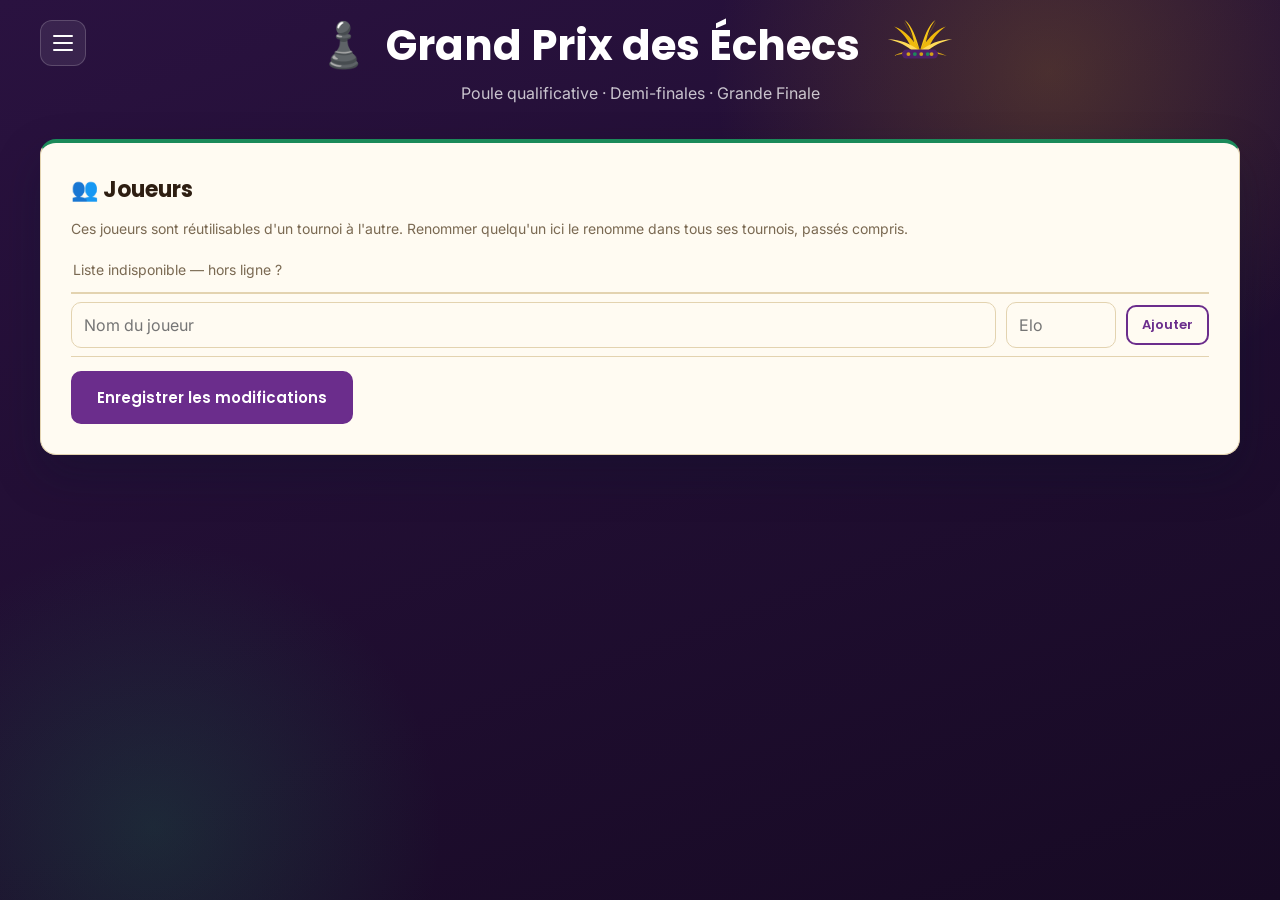
==== public/joueurs.html @ 198340ee "renomme bcp de fonctions" ====
<!DOCTYPE html>
<html lang="fr">
<head>
    <meta charset="UTF-8">
    <meta name="viewport" content="width=device-width, initial-scale=1.0">
    <title>Joueurs — Grand Prix des Échecs</title>
    <link rel="preconnect" href="https://fonts.googleapis.com">
    <link rel="preconnect" href="https://fonts.gstatic.com" crossorigin>
    <link href="https://fonts.googleapis.com/css2?family=Poppins:wght@500;600;700;800&family=Inter:wght@400;500;600;700&display=swap" rel="stylesheet">
    <link rel="stylesheet" href="styles.css">
</head>
<body>
    <div class="container">
        <header>
            <h1>
                <span class="chess-icon">♟️</span> Grand Prix des Échecs
                <svg class="chief-icon" viewBox="0 0 140 80" xmlns="http://www.w3.org/2000/svg" aria-label="Coiffe de plumes façon Mardi Gras Indian">
                    <!-- Grandes plumes dorées en éventail -->
                    <path d="M70 44 C64 24 58 4 46 -4 C56 8 60 22 62 40 Z" fill="#F5C518" transform="translate(0,4)"/>
                    <path d="M70 44 C60 28 48 12 30 6 C44 16 52 28 58 42 Z" fill="#EFB90C" transform="translate(0,4)"/>
                    <path d="M70 44 C56 34 40 26 20 26 C38 30 50 36 60 46 Z" fill="#FFDB58" transform="translate(0,4)"/>
                    <path d="M70 44 C58 42 44 44 28 52 C42 48 54 48 62 50 Z" fill="#D4A017" transform="translate(0,4)"/>
                    <path d="M70 44 C64 24 58 4 46 -4 C56 8 60 22 62 40 Z" fill="#F5C518" transform="translate(0,4) scale(-1,1) translate(-140,0)"/>
                    <path d="M70 44 C60 28 48 12 30 6 C44 16 52 28 58 42 Z" fill="#EFB90C" transform="translate(0,4) scale(-1,1) translate(-140,0)"/>
                    <path d="M70 44 C56 34 40 26 20 26 C38 30 50 36 60 46 Z" fill="#FFDB58" transform="translate(0,4) scale(-1,1) translate(-140,0)"/>
                    <path d="M70 44 C58 42 44 44 28 52 C42 48 54 48 62 50 Z" fill="#D4A017" transform="translate(0,4) scale(-1,1) translate(-140,0)"/>
                    <!-- Nervures des plumes -->
                    <path d="M70 48 L46 4" stroke="#B8860B" stroke-width="1" opacity="0.5" fill="none"/>
                    <path d="M70 48 L94 4" stroke="#B8860B" stroke-width="1" opacity="0.5" fill="none"/>
                    <!-- Bandeau perlé -->
                    <rect x="42" y="46" width="56" height="14" rx="7" fill="#4E2067"/>
                    <circle cx="52" cy="53" r="3" fill="#D4A017"/>
                    <circle cx="62" cy="53" r="3" fill="#1B8A5A"/>
                    <circle cx="72" cy="53" r="3" fill="#D4A017"/>
                    <circle cx="82" cy="53" r="3" fill="#1B8A5A"/>
                    <circle cx="88" cy="53" r="3" fill="#D4A017"/>
                </svg>
            </h1>
            <p>Poule qualificative · Demi-finales · Grande Finale</p>
            <button id="btn-menu" class="menu-toggle" type="button" aria-label="Ouvrir le menu"
                    aria-expanded="false" aria-controls="main-menu" onclick="toggleMenu()">
                <span></span><span></span><span></span>
            </button>
            <nav id="main-menu" class="main-menu" aria-labelledby="btn-menu" hidden>
                <a class="menu-item" href="./">♟️ Accueil</a>
                <a class="menu-item" href="./tournois">📋 Tournois</a>
                <a class="menu-item" href="./joueurs" aria-current="page">👥 Joueurs</a>
                <a class="menu-item" href="./sauvegarde">💾 Sauvegarde</a>
            </nav>
        </header>

        <div class="card">
            <h2 class="card-title">👥 Joueurs</h2>
            <p class="card-intro">Ces joueurs sont réutilisables d'un tournoi à l'autre.
               Renommer quelqu'un ici le renomme dans tous ses tournois, passés compris.</p>
            <div id="joueurs-editor"></div>

            <div class="joueur-row joueur-row--nouveau">
                <input type="text" id="joueur-nouveau-nom" class="joueur-nom" maxlength="64" placeholder="Nom du joueur">
                <input type="number" id="joueur-nouveau-elo" class="joueur-elo" placeholder="Elo" min="0" step="1">
                <button class="secondary" onclick="addJoueurFromForm()">Ajouter</button>
            </div>

            <div class="players-actions">
                <button onclick="saveJoueursFromForm()">Enregistrer les modifications</button>
            </div>
        </div>


    </div>

    <script src="js/core.js"></script>
    <script src="js/notice.js"></script>
    <script src="js/api.js"></script>
    <script src="js/menu.js"></script>
    <script src="js/joueurs.js"></script>
    <script src="js/page-joueurs.js"></script>
</body>
</html>
---- public/styles.css ----
* {
    margin: 0;
    padding: 0;
    box-sizing: border-box;
}

:root {
    /* Identité Nouvelle-Orléans : violet & vert Mardi Gras, or, fond chaud façon Vieux Carré */
    --primary: #6B2D8C;
    --primary-light: #F0E3F5;
    --primary-dark: #4E2067;
    --accent: #1B8A5A;
    --accent-light: #E2F1E7;
    --danger: #C1272D;
    --danger-light: #FBEAEA;
    --success: #1B8A5A;
    --warning: #B8860B;
    --gold: #D4A017;
    --gray-50: #FBF4E8;
    --gray-100: #EFE1C8;
    --gray-200: #D8C6A3;
    --gray-300: #A9926F;
    --gray-900: #2E1E12;
    --border: #E3D3B0;
    --text-primary: #2E1E12;
    --text-secondary: #7A6952;
    --bg-light: #FFFBF2;
    --bg-secondary: #F6EAD3;
    --navy: #2A1240;
    --navy-dark: #170A24;
    --font-display: 'Poppins', sans-serif;
    --font-sport: 'Poppins', sans-serif;
}

body {
    font-family: 'Inter', -apple-system, BlinkMacSystemFont, 'Segoe UI', sans-serif;
    background:
        radial-gradient(560px circle at 82% 8%, rgba(212, 160, 23, 0.22), transparent 60%),
        radial-gradient(480px circle at 12% 92%, rgba(27, 138, 90, 0.22), transparent 60%),
        linear-gradient(160deg, var(--navy) 0%, var(--navy-dark) 100%);
    min-height: 100vh;
    color: var(--text-primary);
    padding: 20px;
}

.container {
    max-width: 1200px;
    margin: 0 auto;
}

header {
    text-align: center;
    margin-bottom: 30px;
    color: white;
    position: relative;
    padding-bottom: 6px;
    /* marge à droite pour ne pas passer sous le bouton du menu */
    padding-right: 56px;
    padding-left: 56px;
}


header h1 {
    font-family: var(--font-display);
    font-weight: 700;
    font-size: 42px;
    line-height: 1.15;
    margin-bottom: 12px;
    display: flex;
    flex-wrap: wrap;
    align-items: center;
    justify-content: center;
    gap: 15px;
}

header p {
    font-family: 'Inter', sans-serif;
    font-size: 16px;
    opacity: 0.75;
}

.chess-icon {
    font-size: 44px;
}

/* Bouton de remise a zero, disponible depuis n'importe quel ecran */
.header-reset {
    margin-top: 18px;
    padding: 8px 18px;
    min-width: 0;
    font-size: 13px;
    background: rgba(255, 255, 255, 0.08);
    color: white;
    border: 1px solid rgba(255, 255, 255, 0.22);
}

.header-reset:hover {
    background: rgba(255, 255, 255, 0.18);
    box-shadow: none;
}

.header-reset[hidden] {
    display: none;
}

.tournament-name-display {
    margin-top: 10px;
    font-family: var(--font-display);
    font-weight: 600;
    font-size: 20px;
    color: var(--gold);
}

.tournament-name-display[hidden] { display: none; }

/* Etat de la sauvegarde partagee */
.sync-status {
    display: inline-block;
    margin-top: 12px;
    padding: 5px 14px;
    border-radius: 999px;
    font-size: 12px;
    font-weight: 600;
    font-family: var(--font-sport);
    border: 1px solid rgba(255, 255, 255, 0.18);
    background: rgba(255, 255, 255, 0.06);
    color: rgba(255, 255, 255, 0.72);
}

.sync-status[data-state="saved"]    { color: #8FE3B8; }
.sync-status[data-state="saving"]   { color: rgba(255, 255, 255, 0.72); }
.sync-status[data-state="offline"],
.sync-status[data-state="conflict"] {
    color: #FFD98A;
    border-color: rgba(255, 217, 138, 0.45);
    background: rgba(255, 217, 138, 0.12);
}

.tournaments-panel {
    max-width: 1200px;
    margin: 0 auto 20px;
    padding: 22px 24px;
    border-radius: 16px;
    background: var(--bg-light);
    border: 1px solid var(--border);
}

.tournaments-panel[hidden] { display: none; }

.tournaments-head {
    display: flex;
    justify-content: space-between;
    align-items: center;
    gap: 12px;
    margin-bottom: 16px;
}

.tournaments-head strong {
    font-family: var(--font-sport);
    font-size: 18px;
}

.tournaments-head button { flex: none; width: auto; min-width: 0; padding: 8px 16px; font-size: 13px; }

.tournament-row {
    display: flex;
    justify-content: space-between;
    align-items: center;
    gap: 14px;
    padding: 14px 16px;
    border-radius: 10px;
    background: var(--bg-secondary);
    margin-bottom: 10px;
    flex-wrap: wrap;
}

.tournament-row.is-current { box-shadow: inset 0 0 0 2px var(--accent); }

.tournament-row button { flex: none; width: auto; min-width: 0; padding: 9px 18px; font-size: 13px; }
.tournament-row-actions { display: flex; gap: 8px; flex-wrap: wrap; }
.tournament-row button[disabled] { opacity: 0.45; cursor: default; }

.tournament-row-name { font-weight: 600; font-family: var(--font-sport); }
.tournament-row-meta { font-size: 13px; color: var(--text-secondary); margin-top: 3px; }

.tournament-badge {
    display: inline-block;
    margin-left: 8px;
    padding: 2px 9px;
    border-radius: 999px;
    font-size: 11px;
    font-weight: 700;
    background: var(--accent-light);
    color: var(--success);
}

.tournaments-empty { color: var(--text-secondary); font-size: 14px; padding: 8px 2px; }

.card-head {
    display: flex;
    align-items: center;
    justify-content: space-between;
    gap: 14px;
    flex-wrap: wrap;
}

.card-head .card-title { margin-bottom: 20px; }

/* .result-select impose width:100% plus bas dans la feuille : on prend le dessus
   avec un sélecteur plus spécifique, sinon le menu passe à la ligne. */
.card-head .round-picker {
    width: auto;
    max-width: 100%;
    margin-bottom: 20px;
    font-size: 14px;
    padding: 9px 12px;
}

/* Journée de référence du classement, en rappel discret du titre */
.standings-round {
    font-family: 'Inter', sans-serif;
    font-weight: 500;
    font-size: 14px;
    color: var(--text-secondary);
}

/* --- Adaptation aux petits écrans --- */
/* --- Menu hamburger --- */
/* Les règles globales « button { flex: 1; min-width: 120px } » ne conviennent
   ni au bouton ni aux entrées : on les neutralise explicitement. */
.menu-toggle {
    position: absolute;
    top: 0;
    left: 0;
    width: 46px;
    height: 46px;
    flex: 0 0 auto;
    min-width: 0;
    padding: 0;
    display: flex;
    flex-direction: column;
    align-items: center;
    justify-content: center;
    gap: 5px;
    background: rgba(255, 255, 255, 0.08);
    border: 1px solid rgba(255, 255, 255, 0.18);
    border-radius: 12px;
    cursor: pointer;
}

.menu-toggle:hover {
    background: rgba(255, 255, 255, 0.16);
    transform: none;
    box-shadow: none;
}

.menu-toggle span {
    display: block;
    width: 20px;
    height: 2px;
    border-radius: 2px;
    background: white;
    transition: transform 0.2s ease, opacity 0.2s ease;
}

/* Le bouton se transforme en croix quand le menu est ouvert. */
.menu-toggle[aria-expanded="true"] span:nth-child(1) { transform: translateY(7px) rotate(45deg); }
.menu-toggle[aria-expanded="true"] span:nth-child(2) { opacity: 0; }
.menu-toggle[aria-expanded="true"] span:nth-child(3) { transform: translateY(-7px) rotate(-45deg); }

.main-menu {
    position: absolute;
    top: 54px;
    left: 0;
    z-index: 50;
    display: flex;
    flex-direction: column;
    min-width: 240px;
    max-width: calc(100vw - 32px);
    padding: 8px;
    text-align: left;
    background: var(--bg-light);
    border: 1px solid var(--border);
    border-radius: 14px;
    box-shadow: 0 18px 40px rgba(7, 18, 41, 0.35);
}

.main-menu[hidden] { display: none; }

.main-menu .menu-item {
    flex: 0 0 auto;
    width: 100%;
    min-width: 0;
    padding: 11px 14px;
    text-align: left;
    font-size: 14px;
    font-weight: 600;
    color: var(--text-primary);
    background: transparent;
    border: none;
    border-radius: 9px;
    white-space: nowrap;
}

.main-menu .menu-item:hover {
    background: var(--bg-secondary);
    transform: none;
    box-shadow: none;
}

.main-menu .menu-item[hidden] { display: none; }

@media (max-width: 700px) {
    body { padding: 12px; }

    header h1 { font-size: 30px; gap: 10px; }
    .chess-icon { font-size: 32px; }
    .chief-icon { width: 64px; }
    header p { font-size: 14px; }

    .card { padding: 18px 14px; border-radius: 14px; }
    .card-title { font-size: 19px; }

    .menu-toggle { width: 42px; height: 42px; }
    .main-menu { top: 50px; }

    .standings-table th,
    .standings-table td { padding: 10px 8px; font-size: 14px; }

    .tournaments-panel { padding: 16px 14px; }

    .players-actions button { width: 100%; min-width: 0; }
    .rename-input { min-width: 0; max-width: none; width: 100%; }

    .button-group { flex-direction: column; }
    .button-group button { width: 100%; }
}

/* Sur téléphone, « Manches » (le nombre de rencontres jouées) est la colonne
   la moins utile : on la masque plutôt que d'imposer un défilement latéral.
   Elle réapparaît dès qu'il y a la place. */
@media (max-width: 480px) {
    .standings-table th:nth-child(4),
    .standings-table td:nth-child(4) { display: none; }

    .standings-table th,
    .standings-table td { padding: 9px 6px; font-size: 13px; }

    /* Les mentions Favori/Outsider passent sous le nom au lieu de l'élargir. */
    .standings-table .tag-favori,
    .standings-table .tag-outsider {
        display: inline-block;
        margin-left: 0;
        margin-top: 3px;
        font-size: 10px;
        padding: 1px 6px;
    }
}

@media (max-width: 420px) {
    header h1 { font-size: 25px; }
    .medal { margin-right: 6px; }
}

.venue {
    display: block;
    margin-top: 5px;
    /* exactement la moitié du nom, quelle que soit la taille de celui-ci */
    font-size: 0.5em;
    font-weight: 700;
    font-family: var(--font-sport);
    letter-spacing: 0.02em;
}

.venue-home    { color: var(--success); }
.venue-away    { color: var(--text-secondary); }
.venue-neutral { color: var(--warning); }

.rename-input {
    flex: 1;
    min-width: 200px;
    max-width: 420px;
    padding: 9px 12px;
    font-size: 15px;
}

.players-actions { margin-top: 14px; }
.players-actions button { width: auto; min-width: 220px; flex: none; }

.sync-conflict {
    max-width: 1200px;
    margin: 0 auto 20px;
    padding: 18px 20px;
    border-radius: 12px;
    background: #FBF1DA;
    border: 1px solid var(--warning);
    color: var(--text-primary);
}

.sync-conflict[hidden] { display: none; }

.sync-conflict-actions {
    display: flex;
    gap: 12px;
    margin-top: 14px;
    flex-wrap: wrap;
}

.sync-conflict-actions button {
    flex: 1;
    min-width: 200px;
    font-size: 14px;
    padding: 10px 16px;
}

.chief-icon {
    width: 90px;
    height: auto;
}

.screen {
    display: none;
}

.screen.active {
    display: block;
}

.card {
    background: var(--bg-light);
    border-radius: 16px;
    padding: 30px;
    border: 1px solid var(--border);
    border-top: 4px solid var(--accent);
    box-shadow: 0 20px 45px rgba(7, 18, 41, 0.25);
    margin-bottom: 20px;
}

.card-title {
    font-family: var(--font-sport);
    font-size: 22px;
    font-weight: 700;
    margin-bottom: 20px;
    color: var(--text-primary);
}

.form-group {
    margin-bottom: 20px;
}

label {
    display: block;
    margin-bottom: 8px;
    font-weight: 500;
    color: var(--text-primary);
}

input[type="number"],
input[type="text"],
select {
    width: 100%;
    padding: 12px;
    border: 1px solid var(--border);
    border-radius: 10px;
    font-size: 16px;
    font-family: inherit;
    background: var(--bg-light);
    color: var(--text-primary);
}

input[type="number"]:focus,
input[type="text"]:focus,
select:focus {
    outline: none;
    border-color: var(--primary);
    box-shadow: 0 0 0 3px var(--primary-light);
}

.button-group {
    display: flex;
    gap: 12px;
    margin-top: 30px;
    flex-wrap: wrap;
}

button {
    padding: 13px 24px;
    border: 2px solid var(--primary);
    border-radius: 10px;
    font-family: var(--font-sport);
    font-size: 15px;
    font-weight: 600;
    cursor: pointer;
    transition: all 0.2s ease;
    background: var(--primary);
    color: white;
    flex: 1;
    min-width: 120px;
}

button:hover {
    transform: translateY(-2px);
    box-shadow: 0 8px 24px rgba(107, 45, 140, 0.3);
}

button:active {
    transform: translateY(0);
}

button.secondary {
    background: transparent;
    color: var(--primary);
    border-color: var(--primary);
}

button.secondary:hover {
    background: var(--primary-light);
}

button.danger {
    background: var(--danger);
    border-color: var(--danger);
}

button.danger:hover {
    box-shadow: 0 8px 24px rgba(229, 72, 77, 0.3);
}

button.success {
    background: var(--success);
    border-color: var(--success);
}

button.success:hover {
    box-shadow: 0 8px 24px rgba(0, 181, 136, 0.3);
}

.player-input-group {
    display: grid;
    grid-template-columns: 1fr 1fr;
    gap: 15px;
    margin-bottom: 15px;
    padding: 15px;
    background: var(--bg-secondary);
    border-radius: 10px;
}

@media (max-width: 600px) {
    .player-input-group {
        grid-template-columns: 1fr;
    }
}

.standings-table {
    width: 100%;
    border-collapse: collapse;
    margin-top: 20px;
}

/* Un tableau plus large que l'écran défile dans son propre cadre,
   au lieu de faire déborder toute la page. */
.table-scroll {
    overflow-x: auto;
    -webkit-overflow-scrolling: touch;
    /* le classement est désormais en tête de carte : on dégage ce qui suit */
    margin-bottom: 26px;
}

/* Pas de largeur plancher : le tableau se comprime d'abord, et ne défile
   que si son contenu l'exige vraiment. */

.standings-table thead {
    background: var(--primary-light);
}

.standings-table th {
    padding: 15px;
    text-align: left;
    font-weight: 600;
    color: var(--primary);
    border: 1px solid var(--border);
}

.standings-table td {
    padding: 15px;
    border: 1px solid var(--border);
    color: var(--text-primary);
}

.standings-table tbody tr:nth-child(even) {
    background: var(--bg-secondary);
}

.standings-table tbody tr:hover {
    background: var(--primary-light);
}

.medal {
    display: inline-block;
    width: 30px;
    height: 30px;
    border-radius: 50%;
    display: flex;
    align-items: center;
    justify-content: center;
    color: white;
    font-weight: 600;
    margin-right: 10px;
}

.medal-gold { background: #FFD700; color: #000; box-shadow: 0 0 0 4px rgba(255,215,0,0.25); }
.medal-silver { background: #C0C0C0; color: #000; box-shadow: 0 0 0 4px rgba(192,192,192,0.25); }
.medal-bronze { background: #CD7F32; box-shadow: 0 0 0 4px rgba(205,127,50,0.25); }

@keyframes podium-pop {
    0% { transform: scale(0.4); opacity: 0; }
    70% { transform: scale(1.08); opacity: 1; }
    100% { transform: scale(1); }
}

.match-card {
    background: var(--bg-secondary);
    border: 1px solid var(--border);
    border-radius: 12px;
    padding: 20px;
    margin-bottom: 15px;
    display: grid;
    grid-template-columns: 1fr 100px 1fr;
    gap: 15px;
    align-items: center;
}

.match-card--compact {
    grid-template-columns: 1fr 50px 1fr;
    gap: 8px;
    padding: 10px;
}

/* En dessous de 700px les deux adversaires s'empilent : en 3 colonnes
   les noms se coupent en morceaux illisibles. */
@media (max-width: 700px) {
    .match-card,
    .match-card--compact {
        grid-template-columns: 1fr;
        gap: 10px;
    }

    .vs-indicator {
        justify-self: center;
        width: auto;
        padding: 4px 18px;
    }
}

.player-result {
    padding: 12px;
    background: var(--bg-light);
    border-radius: 8px;
    border: 1px solid var(--border);
    text-align: center;
    /* le nom du partant est l'information principale de la carte */
    font-size: 22px;
    font-weight: 600;
    line-height: 1.25;
}

/* Les demi-finales tiennent dans un tableau à trois colonnes : un cran en dessous. */
.match-card--compact .player-result {
    padding: 8px;
    font-size: 17px;
}

.player-result.winner {
    background: var(--accent-light);
    border-color: var(--accent);
    font-weight: 600;
}

.player-result.loser {
    background: var(--danger-light);
    border-color: #E39B9B;
    color: var(--text-secondary);
}

.player-result.draw {
    background: #FBF1DA;
    border-color: var(--gold);
    font-weight: 600;
}

.result-icon {
    margin-right: 4px;
}

.vs-indicator {
    text-align: center;
    font-size: 11px;
    color: white;
    font-family: var(--font-sport);
    font-weight: 700;
    background: var(--navy);
    border-radius: 999px;
    padding: 6px 4px;
}

.match-controls {
    display: flex;
    gap: 8px;
    margin-top: 10px;
}

.match-controls button {
    flex: 1;
    padding: 8px 12px;
    font-size: 13px;
    min-width: 60px;
}

.score-input {
    display: flex;
    gap: 8px;
    align-items: center;
}

.score-input input {
    width: 60px;
    padding: 8px;
    text-align: center;
    font-size: 18px;
    font-weight: 600;
}

.badge {
    display: inline-block;
    padding: 6px 12px;
    border-radius: 20px;
    font-size: 12px;
    font-weight: 600;
}

.badge-primary {
    background: var(--primary-light);
    color: var(--primary);
}

.badge-success {
    background: var(--accent-light);
    color: var(--success);
}

.badge-warning {
    background: #FAEEDA;
    color: var(--warning);
}

.badge-danger {
    background: #FCEBEB;
    color: var(--danger);
}

.progress-bar {
    width: 100%;
    height: 14px;
    background: var(--gray-100);
    border-radius: 999px;
    overflow: hidden;
    margin-bottom: 8px;
    position: relative;
    border: 1px solid var(--border);
}

.progress-fill {
    height: 100%;
    background: repeating-linear-gradient(45deg, var(--primary), var(--primary) 10px, var(--primary-dark) 10px, var(--primary-dark) 20px);
    transition: width 0.3s ease;
}

.progress-labels {
    display: flex;
    justify-content: space-between;
    font-family: var(--font-sport);
    font-size: 12px;
    font-weight: 600;
    color: var(--text-secondary);
    margin-bottom: 20px;
}

.silk-dot {
    display: inline-block;
    width: 12px;
    height: 12px;
    border-radius: 50%;
    margin-right: 8px;
    border: 1px solid rgba(0,0,0,0.2);
    vertical-align: middle;
}

.result-select {
    width: 100%;
    padding: 10px 12px;
    border: 2px solid var(--border);
    border-radius: 8px;
    font-size: 14px;
    font-weight: 600;
    font-family: 'Inter', sans-serif;
    background: var(--bg-light);
    color: var(--text-primary);
    cursor: pointer;
}

.result-select:focus {
    outline: none;
    border-color: var(--primary);
    box-shadow: 0 0 0 3px var(--primary-light);
}

.result-hint {
    margin-top: 8px;
    font-size: 12px;
    color: var(--text-secondary);
    display: flex;
    align-items: center;
    gap: 6px;
}

.tag-favori {
    background: var(--gold);
    color: #3A2A00;
    font-family: var(--font-sport);
    font-size: 10px;
    font-weight: 700;
    padding: 2px 8px;
    border-radius: 4px;
    margin-left: 8px;
}

.tag-outsider {
    background: var(--gray-100);
    color: var(--text-secondary);
    font-family: var(--font-sport);
    font-size: 10px;
    font-weight: 700;
    padding: 2px 8px;
    border-radius: 4px;
    margin-left: 8px;
}

.summary-grid {
    display: grid;
    grid-template-columns: repeat(auto-fit, minmax(180px, 1fr));
    gap: 15px;
    margin-bottom: 30px;
}

.summary-card {
    background: var(--bg-secondary);
    border: 1px solid var(--border);
    border-radius: 12px;
    padding: 20px;
    text-align: center;
}

.summary-card-value {
    font-size: 32px;
    font-weight: 700;
    color: var(--primary);
    margin-bottom: 8px;
}

.summary-card-label {
    font-size: 13px;
    color: var(--text-secondary);
    font-weight: 600;
}

.finals-bracket {
    display: grid;
    grid-template-columns: 1fr 1fr 1fr;
    gap: 30px;
    margin-top: 40px;
    align-items: start;
}

@media (max-width: 900px) {
    .finals-bracket {
        grid-template-columns: 1fr;
    }
}

.bracket-round {
    display: flex;
    flex-direction: column;
    gap: 40px;
}

.bracket-title {
    font-size: 14px;
    font-weight: 700;
    color: var(--text-secondary);
    text-align: center;
    margin-bottom: 20px;
}

.bracket-match {
    background: var(--bg-light);
    border: 2px solid var(--primary);
    border-radius: 12px;
    padding: 15px;
}

.bracket-player {
    padding: 10px;
    background: var(--bg-secondary);
    border-radius: 6px;
    margin-bottom: 8px;
    display: flex;
    justify-content: space-between;
    align-items: center;
}

.bracket-player.winner {
    background: var(--accent-light);
    border-left: 4px solid var(--success);
    padding-left: 12px;
}

.winner-circle {
    width: 60px;
    height: 60px;
    border-radius: 50%;
    background: linear-gradient(135deg, var(--primary), var(--accent));
    display: flex;
    align-items: center;
    justify-content: center;
    color: white;
    font-size: 28px;
    margin: 20px auto;
}

.controls-row {
    display: flex;
    gap: 12px;
    margin-top: 15px;
    flex-wrap: wrap;
}

.info-banner {
    background: var(--accent-light);
    border: 1px solid var(--accent);
    border-left: 5px solid var(--accent);
    border-radius: 8px;
    padding: 15px;
    margin-bottom: 20px;
    color: var(--success);
    font-size: 14px;
}

.info-banner strong {
    display: block;
    margin-bottom: 5px;
    font-family: var(--font-sport);
}

/* Liste des joueurs réutilisables */
.joueur-row {
    display: flex;
    gap: 10px;
    align-items: center;
    padding: 8px 0;
    border-bottom: 1px solid var(--border);
}
.joueur-row:last-of-type { border-bottom: none; }
.joueur-row--nouveau { border-top: 2px solid var(--border); margin-top: 6px; }
.joueur-row .joueur-nom { flex: 1 1 auto; min-width: 0; }
.joueur-row .joueur-elo { flex: 0 0 110px; }
.joueur-row button { flex: none; width: auto; min-width: 0; padding: 8px 14px; font-size: 13px; }

@media (max-width: 600px) {
    .joueur-row { flex-wrap: wrap; }
    .joueur-row .joueur-nom { flex: 1 1 100%; }
    .joueur-row .joueur-elo { flex: 1 1 auto; }
}


/* Séparateur entre la navigation et les actions, dans le menu */
.menu-separateur {
    height: 1px;
    margin: 6px 0;
    background: var(--border);
}
.main-menu .menu-item[aria-current="page"] {
    font-weight: 700;
    color: var(--accent);
}
a.menu-item { display: block; text-decoration: none; }

.card-intro {
    margin: -6px 0 16px;
    color: var(--text-secondary);
    font-size: 14px;
}

/* Une ligne de la page Tournois : nom éditable + informations */
.tournoi-edition { flex: 1 1 auto; min-width: 0; }
.tournoi-edition .tournoi-nom {
    width: 100%;
    margin-bottom: 4px;
    font-weight: 600;
}

/* Page Sauvegarde : la zone de suppression se distingue */
.zone-danger { border: 1px solid var(--danger, #C1272D); }
.zone-danger .card-title { color: var(--danger, #C1272D); }

/* Panneau de restauration : cases à cocher */
.restaure-section {
    margin: 14px 0 6px;
    font-weight: 700;
    font-size: 13px;
    text-transform: uppercase;
    letter-spacing: 0.04em;
    color: var(--text-secondary);
}
.restaure-ligne { cursor: pointer; align-items: center; gap: 12px; justify-content: flex-start; }
.restaure-ligne > span { flex: 1 1 auto; min-width: 0; }
.restaure-ligne input[type="checkbox"] { flex: none; width: 18px; height: 18px; accent-color: var(--accent); }
.restaure-ligne input[type="checkbox"]:disabled { cursor: not-allowed; opacity: 0.6; }
.restaure-ligne .tournament-row-name,
.restaure-ligne .tournament-row-meta { display: block; }
.restaure-requis:empty { display: none; }

/* Messages de la page (à la place des alert du navigateur) */
.notices {
    position: fixed;
    top: 16px;
    right: 16px;
    z-index: 100;
    display: flex;
    flex-direction: column;
    gap: 10px;
    max-width: min(420px, calc(100vw - 32px));
}
.notice {
    display: flex;
    align-items: flex-start;
    gap: 10px;
    padding: 12px 14px;
    border-radius: 10px;
    background: var(--bg-primary, #FFFDF7);
    border: 1px solid var(--border);
    border-left: 4px solid var(--accent);
    box-shadow: 0 8px 24px rgba(0, 0, 0, 0.25);
    font-size: 14px;
    line-height: 1.45;
}
.notice--succes { border-left-color: var(--success, #1B8A5A); }
.notice--erreur { border-left-color: var(--danger, #C1272D); }
.notice-texte { flex: 1 1 auto; white-space: pre-line; word-break: break-word; }
.notice-fermer {
    flex: none;
    width: auto;
    min-width: 0;
    padding: 0 4px;
    background: none;
    border: none;
    color: var(--text-secondary);
    font-size: 20px;
    line-height: 1;
    cursor: pointer;
}
.notice-fermer:hover { color: var(--text-primary); }

@media (max-width: 600px) {
    .notices { top: 8px; right: 8px; left: 8px; max-width: none; }
}

/* Réglages d'une partie : cadence et variante */
.partie-reglages {
    display: flex;
    gap: 10px;
    margin-bottom: 10px;
}
.partie-reglage {
    flex: 1 1 0;
    min-width: 0;
    display: flex;
    flex-direction: column;
    gap: 4px;
}
.partie-reglage-titre {
    font-size: 11px;
    text-transform: uppercase;
    letter-spacing: 0.04em;
    color: var(--text-secondary);
    font-weight: 700;
}
.partie-reglage select {
    width: 100%;
    padding: 8px 10px;
    font-size: 13px;
}

/* Partant dont la fiche de joueur a été supprimée */
.tag-absent {
    display: inline-block;
    margin-left: 8px;
    padding: 2px 8px;
    border-radius: 999px;
    font-size: 11px;
    font-weight: 700;
    color: var(--text-secondary);
    background: var(--bg-secondary);
    border: 1px dashed var(--border);
    cursor: help;
}
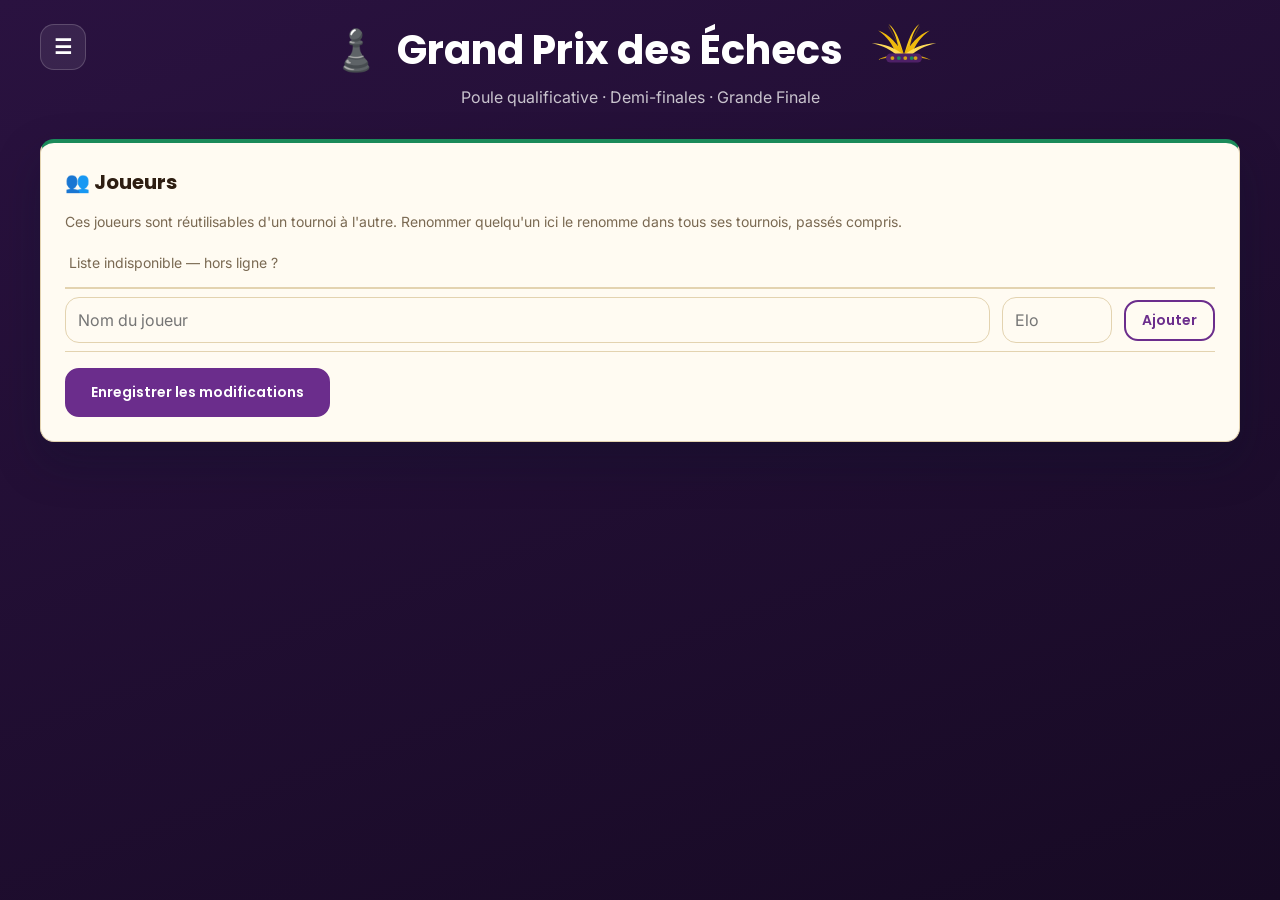
==== commit a3b71540: "simplifie la css (en tout cas c'est la promesse) #2" ====
--- a/public/joueurs.html
+++ b/public/joueurs.html
@@ -38,13 +38,12 @@
             </h1>
             <p>Poule qualificative · Demi-finales · Grande Finale</p>
             <button id="btn-menu" class="menu-toggle" type="button" aria-label="Ouvrir le menu"
-                    aria-expanded="false" aria-controls="main-menu" onclick="toggleMenu()">
-                <span></span><span></span><span></span>
-            </button>
+                    aria-expanded="false" aria-controls="main-menu" onclick="toggleMenu()"></button>
             <nav id="main-menu" class="main-menu" aria-labelledby="btn-menu" hidden>
                 <a class="menu-item" href="./">♟️ Accueil</a>
                 <a class="menu-item" href="./tournois">📋 Tournois</a>
                 <a class="menu-item" href="./joueurs" aria-current="page">👥 Joueurs</a>
+                <a class="menu-item" href="./stats">📊 Stats</a>
                 <a class="menu-item" href="./sauvegarde">💾 Sauvegarde</a>
             </nav>
         </header>
@@ -71,6 +70,7 @@
 
     <script src="js/core.js"></script>
     <script src="js/notice.js"></script>
+    <script src="js/dialogue.js"></script>
     <script src="js/api.js"></script>
     <script src="js/menu.js"></script>
     <script src="js/joueurs.js"></script>
--- a/public/styles.css
+++ b/public/styles.css
@@ -1,8 +1,36 @@
-* {
-    margin: 0;
-    padding: 0;
-    box-sizing: border-box;
-}
+/* ═══════════════════════════════════════════════════════════════════════════
+   Grand Prix des Échecs — feuille de style
+   ═══════════════════════════════════════════════════════════════════════════
+
+   Un seul fichier, rangé du plus général au plus précis : c'est le sens de la
+   cascade. Une règle écrite plus bas l'emporte sur une règle de même force
+   écrite plus haut — donc on ne déplace pas un bloc sans raison.
+
+   SOMMAIRE
+    1. Réglages
+    2. Fondations
+    3. Champs et boutons
+    4. En-tête et menu
+    5. Briques communes
+    6. Accueil — la poule
+    7. Accueil — les finales
+    8. Page Tournois
+    9. Page Joueurs
+   10. Page Stats
+   11. Page Sauvegarde
+   12. Synchronisation
+   13. Petits écrans
+
+   Les adaptations aux petits écrans sont écrites sous le composant qu'elles
+   concernent, pas regroupées ailleurs. Seules les deux qui touchent à
+   plusieurs sujets à la fois sont rassemblées en fin de fichier.
+   ═══════════════════════════════════════════════════════════════════════════ */
+
+/* ══════════════════════════════════════════════════════════════════════════════
+   1. RÉGLAGES
+   Couleurs, polices, remise à zéro. Tout part d'ici.
+   ══════════════════════════════════════════════════════════════════════════════ */
+* { margin: 0; padding: 0; box-sizing: border-box; }
 
 :root {
     /* Identité Nouvelle-Orléans : violet & vert Mardi Gras, or, fond chaud façon Vieux Carré */
@@ -16,11 +44,7 @@
     --success: #1B8A5A;
     --warning: #B8860B;
     --gold: #D4A017;
-    --gray-50: #FBF4E8;
     --gray-100: #EFE1C8;
-    --gray-200: #D8C6A3;
-    --gray-300: #A9926F;
-    --gray-900: #2E1E12;
     --border: #E3D3B0;
     --text-primary: #2E1E12;
     --text-secondary: #7A6952;
@@ -28,98 +52,223 @@
     --bg-secondary: #F6EAD3;
     --navy: #2A1240;
     --navy-dark: #170A24;
+    /* ÉCHELLE — toute valeur d'écart, de texte ou de rayon sort d'ici.
+       Une valeur qui n'y figure pas est une valeur de trop.
+
+       Écarts (marges, retraits, gouttières)   Textes            Rayons
+       --e1  4px   collé                       --t1  12px  mention   --r1   8px  petit
+       --e2  8px   serré                       --t2  14px  courant   --r2  14px  carte
+       --e3 12px   normal                      --t3  16px  champ     --r3 999px  pilule
+       --e4 16px   aéré                        --t4  20px  titre
+       --e5 24px   séparation                  --t5  26px  page
+       --e6 40px   respiration                 --t6  40px  chiffre        */
+    --e1: 4px;
+    --e2: 8px;
+    --e3: 12px;
+    --e4: 16px;
+    --e5: 24px;
+    --e6: 40px;
+    --t1: 12px;
+    --t2: 14px;
+    --t3: 16px;
+    --t4: 20px;
+    --t5: 26px;
+    --t6: 40px;
+    --r1: 8px;
+    --r2: 14px;
+    --r3: 999px;
     --font-display: 'Poppins', sans-serif;
     --font-sport: 'Poppins', sans-serif;
 }
+
+/* ══════════════════════════════════════════════════════════════════════════════
+   2. FONDATIONS
+   Le fond de page, le conteneur, la carte, l'écran actif.
+   ══════════════════════════════════════════════════════════════════════════════ */
 
 body {
     font-family: 'Inter', -apple-system, BlinkMacSystemFont, 'Segoe UI', sans-serif;
     background:
-        radial-gradient(560px circle at 82% 8%, rgba(212, 160, 23, 0.22), transparent 60%),
-        radial-gradient(480px circle at 12% 92%, rgba(27, 138, 90, 0.22), transparent 60%),
         linear-gradient(160deg, var(--navy) 0%, var(--navy-dark) 100%);
     min-height: 100vh;
     color: var(--text-primary);
-    padding: 20px;
-}
-
-.container {
-    max-width: 1200px;
-    margin: 0 auto;
-}
+    padding: var(--e5);
+}
+
+.container { max-width: 1200px; margin: 0 auto; }
+.screen { display: none; }
+.screen.active { display: block; }
+
+.card {
+    background: var(--bg-light);
+    border-radius: var(--r2);
+    padding: var(--e5);
+    border: 1px solid var(--border);
+    border-top: 4px solid var(--accent);
+    box-shadow: 0 20px 45px rgba(7, 18, 41, 0.25);
+    margin-bottom: var(--e5);
+}
+
+.card-title {
+    font-family: var(--font-sport);
+    font-size: var(--t4);
+    font-weight: 700;
+    margin-bottom: var(--e5);
+    color: var(--text-primary);
+}
+
+/* Un tableau plus large que l'écran défile dans son propre cadre,
+   au lieu de faire déborder toute la page. */
+
+.table-scroll {
+    overflow-x: auto;
+    -webkit-overflow-scrolling: touch;
+    /* le classement est désormais en tête de carte : on dégage ce qui suit */
+    margin-bottom: var(--e5);
+}
+
+.card-intro { margin: calc(-1 * var(--e2)) 0 var(--e4); color: var(--text-secondary); font-size: var(--t2); }
+.card > .titre-section:first-child { margin-top: var(--e3); }
+
+/* ══════════════════════════════════════════════════════════════════════════════
+   3. CHAMPS ET BOUTONS
+   Ce sur quoi on tape et ce qu'on clique, partout dans l'application.
+   ══════════════════════════════════════════════════════════════════════════════ */
+
+/* Bouton sans texte : une cible carrée d'au moins 40 px, taille au-dessous de
+   laquelle un doigt ne vise plus. Le picto occupe la moitié, le reste est la
+   marge de frappe. */
+
+button.bouton-picto {
+    width: 40px;
+    height: 40px;
+    padding: 0;
+    display: inline-flex;
+    align-items: center;
+    justify-content: center;
+}
+
+button.bouton-picto svg { width: 20px; height: 20px; }
+.form-group { margin-bottom: var(--e5); }
+label { display: block; margin-bottom: var(--e2); font-weight: 500; color: var(--text-primary); }
+
+input[type="number"], input[type="text"], select {
+    width: 100%;
+    padding: var(--e3);
+    border: 1px solid var(--border);
+    border-radius: var(--r2);
+    font-size: var(--t3);
+    font-family: inherit;
+    background: var(--bg-light);
+    color: var(--text-primary);
+}
+
+input[type="number"]:focus, input[type="text"]:focus, select:focus {
+    outline: none;
+    border-color: var(--primary);
+    box-shadow: 0 0 0 3px var(--primary-light);
+}
+
+/* Les boutons d'un groupe d'action se partagent la largeur ; partout ailleurs un
+   bouton fait la taille de son texte. */
+.button-group button { flex: 1; min-width: 120px; }
+.button-group { display: flex; gap: var(--e3); margin-top: var(--e5); flex-wrap: wrap; }
+
+button {
+    padding: var(--e3) var(--e5);
+    border: 2px solid var(--primary);
+    border-radius: var(--r2);
+    font-family: var(--font-sport);
+    font-size: var(--t2);
+    font-weight: 600;
+    cursor: pointer;
+    background: var(--primary);
+    color: white;
+}
+
+button:hover { opacity: 0.88; }
+button.secondary { background: transparent; color: var(--primary); border-color: var(--primary); }
+button.secondary:hover { background: var(--primary-light); }
+button.danger { background: var(--danger); border-color: var(--danger); }
+button.success { background: var(--success); border-color: var(--success); }
+
+.player-input-group {
+    display: grid;
+    grid-template-columns: 1fr 1fr;
+    gap: var(--e4);
+    margin-bottom: var(--e4);
+    padding: var(--e4);
+    background: var(--bg-secondary);
+    border-radius: var(--r2);
+}
+
+@media (max-width: 600px) {
+    .player-input-group { grid-template-columns: 1fr; }
+}
+
+.result-select {
+    width: 100%;
+    padding: var(--e3) var(--e3);
+    border: 2px solid var(--border);
+    border-radius: var(--r1);
+    font-size: var(--t2);
+    font-weight: 600;
+    font-family: 'Inter', sans-serif;
+    background: var(--bg-light);
+    color: var(--text-primary);
+    cursor: pointer;
+}
+
+.result-select:focus { outline: none; border-color: var(--primary); box-shadow: 0 0 0 3px var(--primary-light); }
+
+/* Un champ qui s'appuie sur le suivant, sans écart en bas. */
+.form-group--serre { margin-bottom: 0; }
+
+/* ══════════════════════════════════════════════════════════════════════════════
+   4. EN-TÊTE ET MENU
+   Le titre de la page, le témoin d'enregistrement, le burger.
+   ══════════════════════════════════════════════════════════════════════════════ */
 
 header {
     text-align: center;
-    margin-bottom: 30px;
+    margin-bottom: var(--e5);
     color: white;
     position: relative;
-    padding-bottom: 6px;
+    padding-bottom: var(--e2);
     /* marge à droite pour ne pas passer sous le bouton du menu */
-    padding-right: 56px;
-    padding-left: 56px;
-}
-
+    padding-right: var(--e6);
+    padding-left: var(--e6);
+}
 
 header h1 {
     font-family: var(--font-display);
     font-weight: 700;
-    font-size: 42px;
+    font-size: var(--t6);
     line-height: 1.15;
-    margin-bottom: 12px;
+    margin-bottom: var(--e3);
     display: flex;
     flex-wrap: wrap;
     align-items: center;
     justify-content: center;
-    gap: 15px;
-}
-
-header p {
-    font-family: 'Inter', sans-serif;
-    font-size: 16px;
-    opacity: 0.75;
-}
-
-.chess-icon {
-    font-size: 44px;
-}
-
-/* Bouton de remise a zero, disponible depuis n'importe quel ecran */
-.header-reset {
-    margin-top: 18px;
-    padding: 8px 18px;
-    min-width: 0;
-    font-size: 13px;
-    background: rgba(255, 255, 255, 0.08);
-    color: white;
-    border: 1px solid rgba(255, 255, 255, 0.22);
-}
-
-.header-reset:hover {
-    background: rgba(255, 255, 255, 0.18);
-    box-shadow: none;
-}
-
-.header-reset[hidden] {
-    display: none;
-}
-
-.tournament-name-display {
-    margin-top: 10px;
-    font-family: var(--font-display);
-    font-weight: 600;
-    font-size: 20px;
-    color: var(--gold);
-}
-
-.tournament-name-display[hidden] { display: none; }
+    gap: var(--e4);
+}
+
+header p { font-family: 'Inter', sans-serif; font-size: var(--t3); opacity: 0.75; }
+.chess-icon { font-size: var(--t6); }
+
+/* Le nom du tournoi est le titre de la page ; le témoin d'enregistrement se
+   range sous lui, assez discret pour ne pas lui disputer la place. */
+.titre-tournoi { word-break: break-word; }
+header .sync-status { margin-top: var(--e3); }
 
 /* Etat de la sauvegarde partagee */
+
 .sync-status {
     display: inline-block;
-    margin-top: 12px;
-    padding: 5px 14px;
-    border-radius: 999px;
-    font-size: 12px;
+    margin-top: var(--e3);
+    padding: var(--e1) var(--e4);
+    border-radius: var(--r3);
+    font-size: var(--t1);
     font-weight: 600;
     font-family: var(--font-sport);
     border: 1px solid rgba(255, 255, 255, 0.18);
@@ -127,107 +276,22 @@
     color: rgba(255, 255, 255, 0.72);
 }
 
-.sync-status[data-state="saved"]    { color: #8FE3B8; }
-.sync-status[data-state="saving"]   { color: rgba(255, 255, 255, 0.72); }
-.sync-status[data-state="offline"],
-.sync-status[data-state="conflict"] {
+.sync-status[data-state="saved"] { color: #8FE3B8; }
+.sync-status[data-state="saving"] { color: rgba(255, 255, 255, 0.72); }
+
+.sync-status[data-state="offline"], .sync-status[data-state="conflict"] {
     color: #FFD98A;
     border-color: rgba(255, 217, 138, 0.45);
     background: rgba(255, 217, 138, 0.12);
 }
 
-.tournaments-panel {
-    max-width: 1200px;
-    margin: 0 auto 20px;
-    padding: 22px 24px;
-    border-radius: 16px;
-    background: var(--bg-light);
-    border: 1px solid var(--border);
-}
-
-.tournaments-panel[hidden] { display: none; }
-
-.tournaments-head {
-    display: flex;
-    justify-content: space-between;
-    align-items: center;
-    gap: 12px;
-    margin-bottom: 16px;
-}
-
-.tournaments-head strong {
-    font-family: var(--font-sport);
-    font-size: 18px;
-}
-
-.tournaments-head button { flex: none; width: auto; min-width: 0; padding: 8px 16px; font-size: 13px; }
-
-.tournament-row {
-    display: flex;
-    justify-content: space-between;
-    align-items: center;
-    gap: 14px;
-    padding: 14px 16px;
-    border-radius: 10px;
-    background: var(--bg-secondary);
-    margin-bottom: 10px;
-    flex-wrap: wrap;
-}
-
-.tournament-row.is-current { box-shadow: inset 0 0 0 2px var(--accent); }
-
-.tournament-row button { flex: none; width: auto; min-width: 0; padding: 9px 18px; font-size: 13px; }
-.tournament-row-actions { display: flex; gap: 8px; flex-wrap: wrap; }
-.tournament-row button[disabled] { opacity: 0.45; cursor: default; }
-
-.tournament-row-name { font-weight: 600; font-family: var(--font-sport); }
-.tournament-row-meta { font-size: 13px; color: var(--text-secondary); margin-top: 3px; }
-
-.tournament-badge {
-    display: inline-block;
-    margin-left: 8px;
-    padding: 2px 9px;
-    border-radius: 999px;
-    font-size: 11px;
-    font-weight: 700;
-    background: var(--accent-light);
-    color: var(--success);
-}
-
-.tournaments-empty { color: var(--text-secondary); font-size: 14px; padding: 8px 2px; }
-
-.card-head {
-    display: flex;
-    align-items: center;
-    justify-content: space-between;
-    gap: 14px;
-    flex-wrap: wrap;
-}
-
-.card-head .card-title { margin-bottom: 20px; }
-
-/* .result-select impose width:100% plus bas dans la feuille : on prend le dessus
-   avec un sélecteur plus spécifique, sinon le menu passe à la ligne. */
-.card-head .round-picker {
-    width: auto;
-    max-width: 100%;
-    margin-bottom: 20px;
-    font-size: 14px;
-    padding: 9px 12px;
-}
-
-/* Journée de référence du classement, en rappel discret du titre */
-.standings-round {
-    font-family: 'Inter', sans-serif;
-    font-weight: 500;
-    font-size: 14px;
-    color: var(--text-secondary);
-}
-
 /* --- Adaptation aux petits écrans --- */
+
 /* --- Menu hamburger --- */
+
 /* Les règles globales « button { flex: 1; min-width: 120px } » ne conviennent
    ni au bouton ni aux entrées : on les neutralise explicitement. */
+
 .menu-toggle {
     position: absolute;
     top: 0;
@@ -238,35 +302,22 @@
     min-width: 0;
     padding: 0;
     display: flex;
-    flex-direction: column;
     align-items: center;
     justify-content: center;
-    gap: 5px;
+    font-size: var(--t4);
+    color: white;
     background: rgba(255, 255, 255, 0.08);
     border: 1px solid rgba(255, 255, 255, 0.18);
-    border-radius: 12px;
+    border-radius: var(--r2);
     cursor: pointer;
 }
 
-.menu-toggle:hover {
-    background: rgba(255, 255, 255, 0.16);
-    transform: none;
-    box-shadow: none;
-}
-
-.menu-toggle span {
-    display: block;
-    width: 20px;
-    height: 2px;
-    border-radius: 2px;
-    background: white;
-    transition: transform 0.2s ease, opacity 0.2s ease;
-}
-
-/* Le bouton se transforme en croix quand le menu est ouvert. */
-.menu-toggle[aria-expanded="true"] span:nth-child(1) { transform: translateY(7px) rotate(45deg); }
-.menu-toggle[aria-expanded="true"] span:nth-child(2) { opacity: 0; }
-.menu-toggle[aria-expanded="true"] span:nth-child(3) { transform: translateY(-7px) rotate(-45deg); }
+.menu-toggle:hover { background: rgba(255, 255, 255, 0.16); }
+
+/* Le signe se lit dans la feuille : le bouton est vide dans la page, et passe
+   de trois barres à une croix selon qu'il est ouvert — sans une ligne de JS. */
+.menu-toggle::before { content: '\2630'; }
+.menu-toggle[aria-expanded="true"]::before { content: '\2715'; }
 
 .main-menu {
     position: absolute;
@@ -277,11 +328,11 @@
     flex-direction: column;
     min-width: 240px;
     max-width: calc(100vw - 32px);
-    padding: 8px;
+    padding: var(--e2);
     text-align: left;
     background: var(--bg-light);
     border: 1px solid var(--border);
-    border-radius: 14px;
+    border-radius: var(--r2);
     box-shadow: 0 18px 40px rgba(7, 18, 41, 0.35);
 }
 
@@ -291,309 +342,27 @@
     flex: 0 0 auto;
     width: 100%;
     min-width: 0;
-    padding: 11px 14px;
+    padding: var(--e3) var(--e4);
     text-align: left;
-    font-size: 14px;
+    font-size: var(--t2);
     font-weight: 600;
     color: var(--text-primary);
     background: transparent;
     border: none;
-    border-radius: 9px;
+    border-radius: var(--r1);
     white-space: nowrap;
 }
 
-.main-menu .menu-item:hover {
-    background: var(--bg-secondary);
-    transform: none;
-    box-shadow: none;
-}
-
+.main-menu .menu-item:hover { background: var(--bg-secondary); }
 .main-menu .menu-item[hidden] { display: none; }
-
-@media (max-width: 700px) {
-    body { padding: 12px; }
-
-    header h1 { font-size: 30px; gap: 10px; }
-    .chess-icon { font-size: 32px; }
-    .chief-icon { width: 64px; }
-    header p { font-size: 14px; }
-
-    .card { padding: 18px 14px; border-radius: 14px; }
-    .card-title { font-size: 19px; }
-
-    .menu-toggle { width: 42px; height: 42px; }
-    .main-menu { top: 50px; }
-
-    .standings-table th,
-    .standings-table td { padding: 10px 8px; font-size: 14px; }
-
-    .tournaments-panel { padding: 16px 14px; }
-
-    .players-actions button { width: 100%; min-width: 0; }
-    .rename-input { min-width: 0; max-width: none; width: 100%; }
-
-    .button-group { flex-direction: column; }
-    .button-group button { width: 100%; }
-}
-
-/* Sur téléphone, « Manches » (le nombre de rencontres jouées) est la colonne
-   la moins utile : on la masque plutôt que d'imposer un défilement latéral.
-   Elle réapparaît dès qu'il y a la place. */
-@media (max-width: 480px) {
-    .standings-table th:nth-child(4),
-    .standings-table td:nth-child(4) { display: none; }
-
-    .standings-table th,
-    .standings-table td { padding: 9px 6px; font-size: 13px; }
-
-    /* Les mentions Favori/Outsider passent sous le nom au lieu de l'élargir. */
-    .standings-table .tag-favori,
-    .standings-table .tag-outsider {
-        display: inline-block;
-        margin-left: 0;
-        margin-top: 3px;
-        font-size: 10px;
-        padding: 1px 6px;
-    }
-}
-
-@media (max-width: 420px) {
-    header h1 { font-size: 25px; }
-    .medal { margin-right: 6px; }
-}
-
-.venue {
-    display: block;
-    margin-top: 5px;
-    /* exactement la moitié du nom, quelle que soit la taille de celui-ci */
-    font-size: 0.5em;
-    font-weight: 700;
-    font-family: var(--font-sport);
-    letter-spacing: 0.02em;
-}
-
-.venue-home    { color: var(--success); }
-.venue-away    { color: var(--text-secondary); }
-.venue-neutral { color: var(--warning); }
-
-.rename-input {
-    flex: 1;
-    min-width: 200px;
-    max-width: 420px;
-    padding: 9px 12px;
-    font-size: 15px;
-}
-
-.players-actions { margin-top: 14px; }
-.players-actions button { width: auto; min-width: 220px; flex: none; }
-
-.sync-conflict {
-    max-width: 1200px;
-    margin: 0 auto 20px;
-    padding: 18px 20px;
-    border-radius: 12px;
-    background: #FBF1DA;
-    border: 1px solid var(--warning);
-    color: var(--text-primary);
-}
-
-.sync-conflict[hidden] { display: none; }
-
-.sync-conflict-actions {
-    display: flex;
-    gap: 12px;
-    margin-top: 14px;
-    flex-wrap: wrap;
-}
-
-.sync-conflict-actions button {
-    flex: 1;
-    min-width: 200px;
-    font-size: 14px;
-    padding: 10px 16px;
-}
-
-.chief-icon {
-    width: 90px;
-    height: auto;
-}
-
-.screen {
-    display: none;
-}
-
-.screen.active {
-    display: block;
-}
-
-.card {
-    background: var(--bg-light);
-    border-radius: 16px;
-    padding: 30px;
-    border: 1px solid var(--border);
-    border-top: 4px solid var(--accent);
-    box-shadow: 0 20px 45px rgba(7, 18, 41, 0.25);
-    margin-bottom: 20px;
-}
-
-.card-title {
-    font-family: var(--font-sport);
-    font-size: 22px;
-    font-weight: 700;
-    margin-bottom: 20px;
-    color: var(--text-primary);
-}
-
-.form-group {
-    margin-bottom: 20px;
-}
-
-label {
-    display: block;
-    margin-bottom: 8px;
-    font-weight: 500;
-    color: var(--text-primary);
-}
-
-input[type="number"],
-input[type="text"],
-select {
-    width: 100%;
-    padding: 12px;
-    border: 1px solid var(--border);
-    border-radius: 10px;
-    font-size: 16px;
-    font-family: inherit;
-    background: var(--bg-light);
-    color: var(--text-primary);
-}
-
-input[type="number"]:focus,
-input[type="text"]:focus,
-select:focus {
-    outline: none;
-    border-color: var(--primary);
-    box-shadow: 0 0 0 3px var(--primary-light);
-}
-
-.button-group {
-    display: flex;
-    gap: 12px;
-    margin-top: 30px;
-    flex-wrap: wrap;
-}
-
-button {
-    padding: 13px 24px;
-    border: 2px solid var(--primary);
-    border-radius: 10px;
-    font-family: var(--font-sport);
-    font-size: 15px;
-    font-weight: 600;
-    cursor: pointer;
-    transition: all 0.2s ease;
-    background: var(--primary);
-    color: white;
-    flex: 1;
-    min-width: 120px;
-}
-
-button:hover {
-    transform: translateY(-2px);
-    box-shadow: 0 8px 24px rgba(107, 45, 140, 0.3);
-}
-
-button:active {
-    transform: translateY(0);
-}
-
-button.secondary {
-    background: transparent;
-    color: var(--primary);
-    border-color: var(--primary);
-}
-
-button.secondary:hover {
-    background: var(--primary-light);
-}
-
-button.danger {
-    background: var(--danger);
-    border-color: var(--danger);
-}
-
-button.danger:hover {
-    box-shadow: 0 8px 24px rgba(229, 72, 77, 0.3);
-}
-
-button.success {
-    background: var(--success);
-    border-color: var(--success);
-}
-
-button.success:hover {
-    box-shadow: 0 8px 24px rgba(0, 181, 136, 0.3);
-}
-
-.player-input-group {
-    display: grid;
-    grid-template-columns: 1fr 1fr;
-    gap: 15px;
-    margin-bottom: 15px;
-    padding: 15px;
-    background: var(--bg-secondary);
-    border-radius: 10px;
-}
-
-@media (max-width: 600px) {
-    .player-input-group {
-        grid-template-columns: 1fr;
-    }
-}
-
-.standings-table {
-    width: 100%;
-    border-collapse: collapse;
-    margin-top: 20px;
-}
-
-/* Un tableau plus large que l'écran défile dans son propre cadre,
-   au lieu de faire déborder toute la page. */
-.table-scroll {
-    overflow-x: auto;
-    -webkit-overflow-scrolling: touch;
-    /* le classement est désormais en tête de carte : on dégage ce qui suit */
-    margin-bottom: 26px;
-}
-
-/* Pas de largeur plancher : le tableau se comprime d'abord, et ne défile
-   que si son contenu l'exige vraiment. */
-
-.standings-table thead {
-    background: var(--primary-light);
-}
-
-.standings-table th {
-    padding: 15px;
-    text-align: left;
-    font-weight: 600;
-    color: var(--primary);
-    border: 1px solid var(--border);
-}
-
-.standings-table td {
-    padding: 15px;
-    border: 1px solid var(--border);
-    color: var(--text-primary);
-}
-
-.standings-table tbody tr:nth-child(even) {
-    background: var(--bg-secondary);
-}
-
-.standings-table tbody tr:hover {
-    background: var(--primary-light);
-}
+.chief-icon { width: 90px; height: auto; }
+.main-menu .menu-item[aria-current="page"] { font-weight: 700; color: var(--accent); }
+a.menu-item { display: block; text-decoration: none; }
+
+/* ══════════════════════════════════════════════════════════════════════════════
+   5. BRIQUES COMMUNES
+   Ce qui sert sur plusieurs pages : pastilles, médailles, messages, panneaux.
+   ══════════════════════════════════════════════════════════════════════════════ */
 
 .medal {
     display: inline-block;
@@ -605,431 +374,66 @@
     justify-content: center;
     color: white;
     font-weight: 600;
-    margin-right: 10px;
-}
-
-.medal-gold { background: #FFD700; color: #000; box-shadow: 0 0 0 4px rgba(255,215,0,0.25); }
-.medal-silver { background: #C0C0C0; color: #000; box-shadow: 0 0 0 4px rgba(192,192,192,0.25); }
-.medal-bronze { background: #CD7F32; box-shadow: 0 0 0 4px rgba(205,127,50,0.25); }
-
-@keyframes podium-pop {
-    0% { transform: scale(0.4); opacity: 0; }
-    70% { transform: scale(1.08); opacity: 1; }
-    100% { transform: scale(1); }
-}
-
-.match-card {
-    background: var(--bg-secondary);
-    border: 1px solid var(--border);
-    border-radius: 12px;
-    padding: 20px;
-    margin-bottom: 15px;
-    display: grid;
-    grid-template-columns: 1fr 100px 1fr;
-    gap: 15px;
-    align-items: center;
-}
-
-.match-card--compact {
-    grid-template-columns: 1fr 50px 1fr;
-    gap: 8px;
-    padding: 10px;
-}
-
-/* En dessous de 700px les deux adversaires s'empilent : en 3 colonnes
-   les noms se coupent en morceaux illisibles. */
-@media (max-width: 700px) {
-    .match-card,
-    .match-card--compact {
-        grid-template-columns: 1fr;
-        gap: 10px;
-    }
-
-    .vs-indicator {
-        justify-self: center;
-        width: auto;
-        padding: 4px 18px;
-    }
-}
-
-.player-result {
-    padding: 12px;
-    background: var(--bg-light);
-    border-radius: 8px;
-    border: 1px solid var(--border);
-    text-align: center;
-    /* le nom du partant est l'information principale de la carte */
-    font-size: 22px;
-    font-weight: 600;
-    line-height: 1.25;
-}
-
-/* Les demi-finales tiennent dans un tableau à trois colonnes : un cran en dessous. */
-.match-card--compact .player-result {
-    padding: 8px;
-    font-size: 17px;
-}
-
-.player-result.winner {
-    background: var(--accent-light);
-    border-color: var(--accent);
-    font-weight: 600;
-}
-
-.player-result.loser {
-    background: var(--danger-light);
-    border-color: #E39B9B;
-    color: var(--text-secondary);
-}
-
-.player-result.draw {
-    background: #FBF1DA;
-    border-color: var(--gold);
-    font-weight: 600;
-}
-
-.result-icon {
-    margin-right: 4px;
-}
-
-.vs-indicator {
-    text-align: center;
-    font-size: 11px;
-    color: white;
-    font-family: var(--font-sport);
-    font-weight: 700;
-    background: var(--navy);
-    border-radius: 999px;
-    padding: 6px 4px;
-}
-
-.match-controls {
-    display: flex;
-    gap: 8px;
-    margin-top: 10px;
-}
-
-.match-controls button {
-    flex: 1;
-    padding: 8px 12px;
-    font-size: 13px;
-    min-width: 60px;
-}
-
-.score-input {
-    display: flex;
-    gap: 8px;
-    align-items: center;
-}
-
-.score-input input {
-    width: 60px;
-    padding: 8px;
-    text-align: center;
-    font-size: 18px;
-    font-weight: 600;
-}
+    margin-right: var(--e3);
+}
+
+.medal-gold { background: #FFD700; color: #000; }
+.medal-silver { background: #C0C0C0; color: #000; }
+.medal-bronze { background: #CD7F32; }
 
 .badge {
     display: inline-block;
-    padding: 6px 12px;
-    border-radius: 20px;
-    font-size: 12px;
+    padding: var(--e2) var(--e3);
+    border-radius: var(--r2);
+    font-size: var(--t1);
     font-weight: 600;
 }
 
-.badge-primary {
-    background: var(--primary-light);
-    color: var(--primary);
-}
-
-.badge-success {
-    background: var(--accent-light);
-    color: var(--success);
-}
-
-.badge-warning {
-    background: #FAEEDA;
-    color: var(--warning);
-}
-
-.badge-danger {
-    background: #FCEBEB;
-    color: var(--danger);
-}
-
-.progress-bar {
-    width: 100%;
-    height: 14px;
-    background: var(--gray-100);
-    border-radius: 999px;
-    overflow: hidden;
-    margin-bottom: 8px;
-    position: relative;
-    border: 1px solid var(--border);
-}
-
-.progress-fill {
-    height: 100%;
-    background: repeating-linear-gradient(45deg, var(--primary), var(--primary) 10px, var(--primary-dark) 10px, var(--primary-dark) 20px);
-    transition: width 0.3s ease;
-}
-
-.progress-labels {
-    display: flex;
-    justify-content: space-between;
-    font-family: var(--font-sport);
-    font-size: 12px;
-    font-weight: 600;
-    color: var(--text-secondary);
-    margin-bottom: 20px;
-}
+.badge-primary { background: var(--primary-light); color: var(--primary); }
 
 .silk-dot {
     display: inline-block;
     width: 12px;
     height: 12px;
     border-radius: 50%;
-    margin-right: 8px;
+    margin-right: var(--e2);
     border: 1px solid rgba(0,0,0,0.2);
     vertical-align: middle;
 }
 
-.result-select {
-    width: 100%;
-    padding: 10px 12px;
-    border: 2px solid var(--border);
-    border-radius: 8px;
-    font-size: 14px;
+/* Le règlement, replié sous le nom du tournoi. <details> suffit : ouvrir et
+   fermer un panneau n'appelle pas de JavaScript. */
+.reglement { max-width: 1200px; margin: -8px auto var(--e5); color: rgba(255, 255, 255, 0.75); font-size: var(--t2); }
+
+.reglement > summary {
+    width: fit-content;
+    padding: var(--e2) var(--e4);
+    border-radius: var(--r2);
+    cursor: pointer;
+    font-family: var(--font-sport);
     font-weight: 600;
-    font-family: 'Inter', sans-serif;
-    background: var(--bg-light);
-    color: var(--text-primary);
-    cursor: pointer;
-}
-
-.result-select:focus {
-    outline: none;
-    border-color: var(--primary);
-    box-shadow: 0 0 0 3px var(--primary-light);
-}
-
-.result-hint {
-    margin-top: 8px;
-    font-size: 12px;
-    color: var(--text-secondary);
-    display: flex;
-    align-items: center;
-    gap: 6px;
-}
-
-.tag-favori {
-    background: var(--gold);
-    color: #3A2A00;
-    font-family: var(--font-sport);
-    font-size: 10px;
-    font-weight: 700;
-    padding: 2px 8px;
-    border-radius: 4px;
-    margin-left: 8px;
-}
-
-.tag-outsider {
-    background: var(--gray-100);
-    color: var(--text-secondary);
-    font-family: var(--font-sport);
-    font-size: 10px;
-    font-weight: 700;
-    padding: 2px 8px;
-    border-radius: 4px;
-    margin-left: 8px;
-}
-
-.summary-grid {
-    display: grid;
-    grid-template-columns: repeat(auto-fit, minmax(180px, 1fr));
-    gap: 15px;
-    margin-bottom: 30px;
-}
-
-.summary-card {
-    background: var(--bg-secondary);
-    border: 1px solid var(--border);
-    border-radius: 12px;
-    padding: 20px;
-    text-align: center;
-}
-
-.summary-card-value {
-    font-size: 32px;
-    font-weight: 700;
-    color: var(--primary);
-    margin-bottom: 8px;
-}
-
-.summary-card-label {
-    font-size: 13px;
-    color: var(--text-secondary);
-    font-weight: 600;
-}
-
-.finals-bracket {
-    display: grid;
-    grid-template-columns: 1fr 1fr 1fr;
-    gap: 30px;
-    margin-top: 40px;
-    align-items: start;
-}
-
-@media (max-width: 900px) {
-    .finals-bracket {
-        grid-template-columns: 1fr;
-    }
-}
-
-.bracket-round {
-    display: flex;
-    flex-direction: column;
-    gap: 40px;
-}
-
-.bracket-title {
-    font-size: 14px;
-    font-weight: 700;
-    color: var(--text-secondary);
-    text-align: center;
-    margin-bottom: 20px;
-}
-
-.bracket-match {
-    background: var(--bg-light);
-    border: 2px solid var(--primary);
-    border-radius: 12px;
-    padding: 15px;
-}
-
-.bracket-player {
-    padding: 10px;
-    background: var(--bg-secondary);
-    border-radius: 6px;
-    margin-bottom: 8px;
-    display: flex;
-    justify-content: space-between;
-    align-items: center;
-}
-
-.bracket-player.winner {
-    background: var(--accent-light);
-    border-left: 4px solid var(--success);
-    padding-left: 12px;
-}
-
-.winner-circle {
-    width: 60px;
-    height: 60px;
-    border-radius: 50%;
-    background: linear-gradient(135deg, var(--primary), var(--accent));
-    display: flex;
-    align-items: center;
-    justify-content: center;
     color: white;
-    font-size: 28px;
-    margin: 20px auto;
-}
-
-.controls-row {
-    display: flex;
-    gap: 12px;
-    margin-top: 15px;
-    flex-wrap: wrap;
-}
-
-.info-banner {
-    background: var(--accent-light);
-    border: 1px solid var(--accent);
-    border-left: 5px solid var(--accent);
-    border-radius: 8px;
-    padding: 15px;
-    margin-bottom: 20px;
-    color: var(--success);
-    font-size: 14px;
-}
-
-.info-banner strong {
-    display: block;
-    margin-bottom: 5px;
-    font-family: var(--font-sport);
-}
-
-/* Liste des joueurs réutilisables */
-.joueur-row {
-    display: flex;
-    gap: 10px;
-    align-items: center;
-    padding: 8px 0;
-    border-bottom: 1px solid var(--border);
-}
-.joueur-row:last-of-type { border-bottom: none; }
-.joueur-row--nouveau { border-top: 2px solid var(--border); margin-top: 6px; }
-.joueur-row .joueur-nom { flex: 1 1 auto; min-width: 0; }
-.joueur-row .joueur-elo { flex: 0 0 110px; }
-.joueur-row button { flex: none; width: auto; min-width: 0; padding: 8px 14px; font-size: 13px; }
-
-@media (max-width: 600px) {
-    .joueur-row { flex-wrap: wrap; }
-    .joueur-row .joueur-nom { flex: 1 1 100%; }
-    .joueur-row .joueur-elo { flex: 1 1 auto; }
-}
-
-
-/* Séparateur entre la navigation et les actions, dans le menu */
-.menu-separateur {
-    height: 1px;
-    margin: 6px 0;
-    background: var(--border);
-}
-.main-menu .menu-item[aria-current="page"] {
-    font-weight: 700;
-    color: var(--accent);
-}
-a.menu-item { display: block; text-decoration: none; }
-
-.card-intro {
-    margin: -6px 0 16px;
-    color: var(--text-secondary);
-    font-size: 14px;
-}
-
-/* Une ligne de la page Tournois : nom éditable + informations */
-.tournoi-edition { flex: 1 1 auto; min-width: 0; }
-.tournoi-edition .tournoi-nom {
-    width: 100%;
-    margin-bottom: 4px;
-    font-weight: 600;
-}
-
-/* Page Sauvegarde : la zone de suppression se distingue */
-.zone-danger { border: 1px solid var(--danger, #C1272D); }
-.zone-danger .card-title { color: var(--danger, #C1272D); }
-
-/* Panneau de restauration : cases à cocher */
-.restaure-section {
-    margin: 14px 0 6px;
-    font-weight: 700;
-    font-size: 13px;
-    text-transform: uppercase;
-    letter-spacing: 0.04em;
-    color: var(--text-secondary);
-}
-.restaure-ligne { cursor: pointer; align-items: center; gap: 12px; justify-content: flex-start; }
-.restaure-ligne > span { flex: 1 1 auto; min-width: 0; }
-.restaure-ligne input[type="checkbox"] { flex: none; width: 18px; height: 18px; accent-color: var(--accent); }
-.restaure-ligne input[type="checkbox"]:disabled { cursor: not-allowed; opacity: 0.6; }
-.restaure-ligne .tournament-row-name,
-.restaure-ligne .tournament-row-meta { display: block; }
-.restaure-requis:empty { display: none; }
+    background: rgba(255, 255, 255, 0.07);
+    border: 1px solid rgba(255, 255, 255, 0.14);
+}
+
+.reglement > summary:hover { background: rgba(255, 255, 255, 0.14); }
+
+.reglement-corps {
+    margin-top: var(--e3);
+    padding: var(--e4) var(--e5);
+    border-radius: var(--r2);
+    line-height: 1.55;
+    background: rgba(255, 255, 255, 0.05);
+    border: 1px solid rgba(255, 255, 255, 0.12);
+}
+
+.reglement-corps h3 { margin-top: var(--e4); font-family: var(--font-sport); font-size: var(--t2); color: white; }
+.reglement-corps h3:first-child { margin-top: 0; }
+.reglement-corps p { margin-top: var(--e1); }
 
 /* Messages de la page (à la place des alert du navigateur) */
+
 .notices {
     position: fixed;
     top: 16px;
@@ -1037,79 +441,731 @@
     z-index: 100;
     display: flex;
     flex-direction: column;
-    gap: 10px;
+    gap: var(--e3);
     max-width: min(420px, calc(100vw - 32px));
 }
+
 .notice {
     display: flex;
     align-items: flex-start;
-    gap: 10px;
-    padding: 12px 14px;
-    border-radius: 10px;
+    gap: var(--e3);
+    padding: var(--e3) var(--e4);
+    border-radius: var(--r2);
     background: var(--bg-primary, #FFFDF7);
     border: 1px solid var(--border);
     border-left: 4px solid var(--accent);
     box-shadow: 0 8px 24px rgba(0, 0, 0, 0.25);
-    font-size: 14px;
+    font-size: var(--t2);
     line-height: 1.45;
 }
-.notice--succes { border-left-color: var(--success, #1B8A5A); }
-.notice--erreur { border-left-color: var(--danger, #C1272D); }
+
+.notice--succes { border-left-color: var(--success); }
+.notice--erreur { border-left-color: var(--danger); }
 .notice-texte { flex: 1 1 auto; white-space: pre-line; word-break: break-word; }
+
 .notice-fermer {
-    flex: none;
-    width: auto;
-    min-width: 0;
-    padding: 0 4px;
+    padding: 0 var(--e1);
     background: none;
     border: none;
     color: var(--text-secondary);
-    font-size: 20px;
+    font-size: var(--t4);
     line-height: 1;
     cursor: pointer;
 }
+
 .notice-fermer:hover { color: var(--text-primary); }
 
 @media (max-width: 600px) {
     .notices { top: 8px; right: 8px; left: 8px; max-width: none; }
 }
 
-/* Réglages d'une partie : cadence et variante */
-.partie-reglages {
-    display: flex;
-    gap: 10px;
-    margin-bottom: 10px;
-}
-.partie-reglage {
-    flex: 1 1 0;
-    min-width: 0;
-    display: flex;
-    flex-direction: column;
-    gap: 4px;
-}
-.partie-reglage-titre {
-    font-size: 11px;
-    text-transform: uppercase;
-    letter-spacing: 0.04em;
-    color: var(--text-secondary);
-    font-weight: 700;
-}
-.partie-reglage select {
-    width: 100%;
-    padding: 8px 10px;
-    font-size: 13px;
-}
-
 /* Partant dont la fiche de joueur a été supprimée */
+
 .tag-absent {
     display: inline-block;
-    margin-left: 8px;
-    padding: 2px 8px;
-    border-radius: 999px;
-    font-size: 11px;
+    margin-left: var(--e2);
+    padding: var(--e1) var(--e2);
+    border-radius: var(--r3);
+    font-size: var(--t1);
     font-weight: 700;
     color: var(--text-secondary);
     background: var(--bg-secondary);
     border: 1px dashed var(--border);
     cursor: help;
 }
+
+/* Confirmations dans la page (à la place de confirm et prompt) */
+
+.dialogue-fond {
+    position: fixed;
+    inset: 0;
+    z-index: 200;
+    display: flex;
+    align-items: center;
+    justify-content: center;
+    padding: var(--e5);
+    background: rgba(15, 6, 26, 0.6);
+}
+
+.dialogue {
+    width: min(480px, 100%);
+    padding: var(--e5);
+    border-radius: var(--r2);
+    background: var(--bg-light);
+    border: 1px solid var(--border);
+    box-shadow: 0 24px 60px rgba(7, 18, 41, 0.45);
+}
+
+.dialogue--danger { border-color: var(--danger); }
+.dialogue-titre { font-family: var(--font-sport); font-size: var(--t4); margin-bottom: var(--e3); }
+.dialogue-message { font-size: var(--t2); color: var(--text-secondary); white-space: pre-line; }
+.dialogue-consigne { margin-top: var(--e4); font-size: var(--t2); }
+.dialogue-saisie { width: 100%; margin-top: var(--e3); padding: var(--e3) var(--e3); font-size: var(--t2); }
+.dialogue-actions { display: flex; justify-content: flex-end; gap: var(--e3); margin-top: var(--e5); }
+.dialogue-actions button { padding: var(--e3) var(--e4); font-size: var(--t2); }
+
+/* Titre d'une section à l'intérieur d'une carte. Le premier d'une carte se colle
+   à son bord haut ; les suivants prennent leurs distances. */
+
+.titre-section {
+    margin: var(--e6) 0 var(--e4);
+    color: var(--text-primary);
+    font-family: var(--font-sport);
+    font-weight: 700;
+}
+
+/* Une mention secondaire posée dans une phrase : « (optionnel) », « vs ». */
+.texte-attenue { color: var(--text-secondary); font-weight: 400; }
+
+/* Manches jouées par un partant alors que la journée est passée. */
+.tag-retard { color: var(--danger); font-weight: 700; font-size: var(--t1); }
+
+/* ══════════════════════════════════════════════════════════════════════════════
+   6. ACCUEIL — LA POULE
+   Classement, journées, duels, graphe de progression.
+   ══════════════════════════════════════════════════════════════════════════════ */
+
+/* Journée de référence du classement, en rappel discret du titre */
+
+.standings-round {
+    font-family: 'Inter', sans-serif;
+    font-weight: 500;
+    font-size: var(--t2);
+    color: var(--text-secondary);
+}
+
+/* Sur téléphone, « Manches » (le nombre de rencontres jouées) est la colonne
+   la moins utile : on la masque plutôt que d'imposer un défilement latéral.
+   Elle réapparaît dès qu'il y a la place. */
+
+@media (max-width: 480px) {
+    .standings-table th:nth-child(4), .standings-table td:nth-child(4) { display: none; }
+    .standings-table th, .standings-table td { padding: var(--e2) var(--e2); font-size: var(--t2); }
+}
+
+.venue {
+    display: block;
+    margin-top: var(--e1);
+    /* exactement la moitié du nom, quelle que soit la taille de celui-ci */
+    font-size: 0.5em;
+    font-weight: 700;
+    font-family: var(--font-sport);
+    letter-spacing: 0.02em;
+}
+
+.venue-home { color: var(--success); }
+.venue-away { color: var(--text-secondary); }
+.venue-neutral { color: var(--warning); }
+.standings-table { width: 100%; border-collapse: collapse; margin-top: var(--e5); }
+
+/* Pas de largeur plancher : le tableau se comprime d'abord, et ne défile
+   que si son contenu l'exige vraiment. */
+.standings-table thead { background: var(--primary-light); }
+
+.standings-table th {
+    padding: var(--e4);
+    text-align: left;
+    font-weight: 600;
+    color: var(--primary);
+    border: 1px solid var(--border);
+}
+
+.standings-table td { padding: var(--e4); border: 1px solid var(--border); color: var(--text-primary); }
+.standings-table tbody tr:nth-child(even) { background: var(--bg-secondary); }
+.standings-table tbody tr:hover { background: var(--primary-light); }
+
+.match-card {
+    background: var(--bg-secondary);
+    border: 1px solid var(--border);
+    border-radius: var(--r2);
+    padding: var(--e5);
+    margin-bottom: var(--e4);
+    display: grid;
+    grid-template-columns: 1fr 100px 1fr;
+    gap: var(--e4);
+    align-items: center;
+}
+
+.match-card--compact { grid-template-columns: 1fr 50px 1fr; gap: var(--e2); padding: var(--e3); }
+
+/* En dessous de 700px les deux adversaires s'empilent : en 3 colonnes
+   les noms se coupent en morceaux illisibles. */
+
+@media (max-width: 700px) {
+    .match-card, .match-card--compact { grid-template-columns: 1fr; gap: var(--e3); }
+    .vs-indicator { justify-self: center; width: auto; padding: var(--e1) var(--e4); }
+}
+
+.player-result {
+    padding: var(--e3);
+    background: var(--bg-light);
+    border-radius: var(--r1);
+    border: 1px solid var(--border);
+    text-align: center;
+    /* le nom du partant est l'information principale de la carte */
+    font-size: var(--t4);
+    font-weight: 600;
+    line-height: 1.25;
+}
+
+/* Les demi-finales tiennent dans un tableau à trois colonnes : un cran en dessous. */
+.match-card--compact .player-result { padding: var(--e2); font-size: var(--t3); }
+.player-result.winner { background: var(--accent-light); border-color: var(--accent); font-weight: 600; }
+.player-result.loser { background: var(--danger-light); border-color: #E39B9B; color: var(--text-secondary); }
+.player-result.draw { background: #FBF1DA; border-color: var(--gold); font-weight: 600; }
+.result-icon { margin-right: var(--e1); }
+
+.vs-indicator {
+    text-align: center;
+    font-size: var(--t1);
+    color: white;
+    font-family: var(--font-sport);
+    font-weight: 700;
+    background: var(--navy);
+    border-radius: var(--r3);
+    padding: var(--e2) var(--e1);
+}
+
+.progress-bar {
+    width: 100%;
+    height: 14px;
+    background: var(--gray-100);
+    border-radius: var(--r3);
+    overflow: hidden;
+    margin-bottom: var(--e2);
+    position: relative;
+    border: 1px solid var(--border);
+}
+
+.progress-fill {
+    /* Vide au départ : c'est le JavaScript qui la remplit au fil des manches. */
+    width: 0;
+    height: 100%;
+    background: var(--primary);
+}
+
+.progress-labels {
+    display: flex;
+    justify-content: space-between;
+    font-family: var(--font-sport);
+    font-size: var(--t1);
+    font-weight: 600;
+    color: var(--text-secondary);
+    margin-bottom: var(--e5);
+}
+
+.result-hint {
+    margin-top: var(--e2);
+    font-size: var(--t1);
+    color: var(--text-secondary);
+    display: flex;
+    align-items: center;
+    gap: var(--e2);
+}
+
+/* Feuilletage des journées : le numéro au centre, une flèche de chaque côté. */
+
+.journee-nav {
+    display: flex;
+    align-items: center;
+    justify-content: center;
+    gap: var(--e3);
+    margin: var(--e5) 0 var(--e5);
+}
+
+.journee-titre {
+    flex: 0 1 auto;
+    display: flex;
+    align-items: center;
+    justify-content: center;
+    gap: var(--e2);
+    min-width: 0;
+    white-space: nowrap;
+    color: var(--text-primary);
+    font-family: var(--font-sport);
+    font-weight: 700;
+}
+
+.journee-fleche {
+    width: 40px;
+    height: 40px;
+    padding: 0;
+    border-radius: 50%;
+    font-size: var(--t5);
+    line-height: 1;
+    background: transparent;
+    color: var(--primary);
+    border-color: var(--primary);
+}
+
+.journee-fleche:hover:not(:disabled) { background: var(--primary-light); }
+.journee-fleche:disabled { opacity: 0.3; cursor: default; }
+
+/* Le numéro se saisit comme tout autre champ de l'application : même cadre, même
+   halo au focus, hérités de la règle des <input>. Seuls sa taille, son centrage
+   et l'absence de compteur le distinguent — les flèches font déjà ce travail. */
+
+input.journee-numero {
+    width: 3.2em;
+    padding: var(--e2) var(--e2);
+    text-align: center;
+    font: inherit;
+    appearance: textfield;
+    -moz-appearance: textfield;
+}
+
+input.journee-numero::-webkit-inner-spin-button, input.journee-numero::-webkit-outer-spin-button {
+    appearance: none;
+    margin: 0;
+}
+
+/* Le dénominateur d'une progression — « / 6 », « / 30 » — s'efface derrière
+   la valeur qui bouge. */
+.sur-total { flex: none; color: var(--text-secondary); font-weight: 500; }
+.journee-titre .badge { margin-left: var(--e1); }
+
+/* Deux mentions que seul le grand écran peut se permettre. Sur un téléphone,
+   « Domicile / Extérieur » se répète sous chaque nom des trente duels et pousse
+   le reste hors de vue ; le badge de manche vole la place au numéro de journée.
+   Les demies et la finale gardent la mention en toutes tailles : elle n'y paraît
+   que deux fois. Un seul balisage, servi partout — c'est la largeur qui décide. */
+#matches-container .venue, .journee-titre .badge { display: none; }
+
+@media (min-width: 701px) {
+    #matches-container .venue { display: block; }
+    .journee-titre .badge { display: inline-block; }
+}
+
+.summary-grid {
+    display: grid;
+    grid-template-columns: repeat(auto-fit, minmax(180px, 1fr));
+    gap: var(--e4);
+    margin-bottom: var(--e5);
+}
+
+.summary-card {
+    background: var(--bg-secondary);
+    border: 1px solid var(--border);
+    border-radius: var(--r2);
+    padding: var(--e5);
+    text-align: center;
+}
+
+.summary-card-value { font-size: var(--t5); font-weight: 700; color: var(--primary); margin-bottom: var(--e2); }
+.summary-card-label { font-size: var(--t2); color: var(--text-secondary); font-weight: 600; }
+
+/* Réglages d'une partie : cadence et variante */
+.partie-reglages { display: flex; gap: var(--e3); margin-bottom: var(--e3); }
+.partie-reglage { flex: 1 1 0; min-width: 0; display: flex; flex-direction: column; gap: var(--e1); }
+
+.partie-reglage-titre {
+    font-size: var(--t1);
+    text-transform: uppercase;
+    letter-spacing: 0.04em;
+    color: var(--text-secondary);
+    font-weight: 700;
+}
+
+.partie-reglage select { width: 100%; padding: var(--e2) var(--e3); font-size: var(--t2); }
+
+/* Largeur des colonnes du classement : le nom prend ce qui reste. */
+.standings-table th:first-child { width: 40px; }
+.standings-table th:nth-child(3) { width: 60px; }
+.standings-table th:nth-child(4) { width: 90px; }
+.graphe-cadre { background: var(--bg-secondary); border-radius: var(--r2); padding: var(--e4); }
+
+/* Cellules chiffrées du classement. */
+.cell-points { text-align: center; font-weight: 600; font-size: var(--t3); }
+.cell-nombre { text-align: center; }
+
+/* Graphes tracés en SVG : celui de la poule et celui de la page Stats. */
+.graphe-svg { display: block; width: 100%; height: auto; }
+.graphe-legende { margin-top: var(--e3); display: flex; flex-wrap: wrap; }
+
+.graphe-legende-item {
+    display: inline-flex;
+    align-items: center;
+    gap: var(--e2);
+    margin-right: var(--e4);
+    margin-bottom: var(--e2);
+    font-size: var(--t1);
+    color: var(--text-secondary);
+}
+
+/* La pastille reçoit la couleur du partant, la seule chose qui reste calculée. */
+.graphe-pastille { display: inline-block; width: 10px; height: 10px; border-radius: 50%; }
+
+/* Le cadre d'un duel de poule : les deux adversaires, les réglages, le résultat. */
+
+.carte-partie {
+    background: var(--bg-secondary);
+    border-radius: var(--r1);
+    padding: var(--e4);
+    margin-bottom: var(--e4);
+}
+
+.match-card--serre { margin: 0 0 var(--e3); }
+
+/* ══════════════════════════════════════════════════════════════════════════════
+   7. ACCUEIL — LES FINALES
+   Demi-finales, grande finale, podium.
+   ══════════════════════════════════════════════════════════════════════════════ */
+
+.finals-bracket {
+    display: grid;
+    grid-template-columns: 1fr 1fr 1fr;
+    gap: var(--e5);
+    margin-top: var(--e6);
+    align-items: start;
+}
+
+@media (max-width: 900px) {
+    .finals-bracket { grid-template-columns: 1fr; }
+}
+
+.bracket-round { display: flex; flex-direction: column; gap: var(--e6); }
+
+.bracket-title {
+    font-size: var(--t2);
+    font-weight: 700;
+    color: var(--text-secondary);
+    text-align: center;
+    margin-bottom: var(--e5);
+}
+
+.bracket-match {
+    background: var(--bg-light);
+    border: 2px solid var(--primary);
+    border-radius: var(--r2);
+    padding: var(--e4);
+}
+
+.bracket-player {
+    padding: var(--e3);
+    background: var(--bg-secondary);
+    border-radius: var(--r1);
+    margin-bottom: var(--e2);
+    display: flex;
+    justify-content: space-between;
+    align-items: center;
+}
+
+.bracket-player.winner {
+    background: var(--accent-light);
+    border-left: 4px solid var(--success);
+    padding-left: var(--e3);
+}
+
+.podium { margin: var(--e6) 0; text-align: center; }
+.finale-manches { margin-top: var(--e6); }
+
+/* La colonne centrale d'un tableau final : ce qu'on y attend est centré dans la
+   hauteur disponible. */
+.bracket-centre { flex: 1; display: flex; align-items: center; justify-content: center; }
+.bracket-attente { width: 100%; text-align: center; }
+#final-result-placeholder { color: var(--text-secondary); font-size: var(--t2); }
+
+/* ─── Demi-finales ────────────────────────────────────────────────────────── */
+.demie,
+.demie-affiche { font-weight: 600; margin-bottom: var(--e3); }
+.demie-manche-titre { margin-bottom: var(--e2); font-size: var(--t1); color: var(--text-secondary); }
+.demie-manche .match-card { margin-bottom: var(--e2); }
+.demie-manche .result-select { padding: var(--e2); font-size: var(--t2); }
+.demie-score { margin-top: var(--e4); padding-top: var(--e4); border-top: 1px solid var(--border); font-weight: 600; }
+
+/* L'issue d'un duel : qualification acquise, ou égalité qui appelle une belle. */
+
+.verdict {
+    margin-top: var(--e3);
+    padding: var(--e3);
+    border-radius: var(--r1);
+    text-align: center;
+    font-weight: 600;
+}
+
+.verdict--qualifie { background: var(--accent-light); color: var(--success); }
+.verdict--egalite { background: #FBF1DA; color: var(--warning); }
+
+/* ─── Grande finale ───────────────────────────────────────────────────────── */
+.finaliste-premier,
+.finaliste-nom { font-weight: 600; }
+.finaliste-vs { margin: var(--e4) 0; text-align: center; font-size: var(--t2); color: var(--text-secondary); }
+
+.finale-manche-titre {
+    margin-bottom: var(--e3);
+    color: var(--text-primary);
+    font-family: var(--font-sport);
+    font-weight: 700;
+}
+
+.finale-manche .match-card { margin-bottom: var(--e3); }
+.verdict-champion { font-weight: 700; color: var(--success); }
+.verdict-detail { font-size: var(--t1); }
+.verdict-egalite { font-weight: 600; color: var(--warning); }
+
+/* ─── Podium ──────────────────────────────────────────────────────────────── */
+.podium-titre { margin-bottom: var(--e5); font-family: var(--font-sport); font-weight: 700; color: var(--accent); }
+
+.podium-marches {
+    display: flex;
+    justify-content: center;
+    align-items: flex-end;
+    gap: var(--e5);
+    margin-bottom: var(--e6);
+}
+
+.podium-place { text-align: center; }
+.podium-medaille { width: 80px; height: 80px; margin: 0 auto var(--e3); font-size: var(--t6); }
+.podium-nom { font-weight: 600; color: var(--text-secondary); }
+.podium-rang { font-size: var(--t2); color: var(--text-secondary); font-family: var(--font-sport); font-weight: 600; }
+.podium-emoji { font-size: var(--t5); }
+
+/* Le champion occupe la marche haute : plus grand, surélevé, et il apparaît
+   le premier — les deux autres le suivent. */
+.podium-place--or { transform: translateY(-20px); }
+.podium-place--or .podium-nom { font-size: var(--t5); color: var(--primary-dark); }
+.podium-place--or .podium-rang { color: var(--gold); font-weight: 700; }
+
+/* ══════════════════════════════════════════════════════════════════════════════
+   8. PAGE TOURNOIS
+   La liste des tournois et son édition.
+   ══════════════════════════════════════════════════════════════════════════════ */
+
+.tournaments-panel {
+    max-width: 1200px;
+    margin: 0 auto var(--e5);
+    padding: var(--e5) var(--e5);
+    border-radius: var(--r2);
+    background: var(--bg-light);
+    border: 1px solid var(--border);
+}
+
+.tournaments-panel[hidden] { display: none; }
+
+.tournaments-head {
+    display: flex;
+    justify-content: space-between;
+    align-items: center;
+    gap: var(--e3);
+    margin-bottom: var(--e4);
+}
+
+.tournaments-head strong { font-family: var(--font-sport); font-size: var(--t3); }
+.tournaments-head button { padding: var(--e2) var(--e4); font-size: var(--t2); }
+
+.tournament-row {
+    display: flex;
+    justify-content: space-between;
+    align-items: center;
+    gap: var(--e4);
+    padding: var(--e4) var(--e4);
+    border-radius: var(--r2);
+    background: var(--bg-secondary);
+    margin-bottom: var(--e3);
+    flex-wrap: wrap;
+}
+
+.tournament-row.is-current { box-shadow: inset 0 0 0 2px var(--accent); }
+
+/* Les boutons de texte d'une ligne. Le `:not()` écarte les boutons pictos, qui
+   ont leur propre taille : sans lui, laquelle des deux règles l'emporte dépend
+   de leur ordre dans le fichier — un piège pour qui range. */
+.tournament-row button:not(.bouton-picto) { padding: var(--e2) var(--e4); font-size: var(--t2); }
+.tournament-row-actions { display: flex; gap: var(--e2); flex-wrap: wrap; }
+.tournament-row button[disabled] { opacity: 0.45; cursor: default; }
+.tournament-row-name { font-weight: 600; font-family: var(--font-sport); }
+.tournament-row-meta { font-size: var(--t2); color: var(--text-secondary); margin-top: var(--e1); }
+
+.tournament-badge {
+    display: inline-block;
+    margin-left: var(--e2);
+    padding: var(--e1) var(--e2);
+    border-radius: var(--r3);
+    font-size: var(--t1);
+    font-weight: 700;
+    background: var(--accent-light);
+    color: var(--success);
+}
+
+.tournaments-empty { color: var(--text-secondary); font-size: var(--t2); padding: var(--e2) var(--e1); }
+
+/* Une ligne de la page Tournois : nom éditable + informations */
+.tournoi-edition { flex: 1 1 auto; min-width: 0; }
+.tournoi-edition .tournoi-nom { width: 100%; margin-bottom: var(--e1); font-weight: 600; }
+.tournoi-adresse { font-family: ui-monospace, SFMono-Regular, Menlo, monospace; }
+
+.tournoi-ecart {
+    margin-left: var(--e2);
+    padding: var(--e1) var(--e3);
+    border-radius: var(--r3);
+    font-size: var(--t1);
+    font-weight: 700;
+    color: var(--warning);
+    background: var(--bg-primary, #FFFDF7);
+    border: 1px dashed var(--warning);
+    cursor: pointer;
+}
+
+.tournoi-ecart:hover { color: var(--bg-primary, #FFFDF7); background: var(--warning); border-style: solid; }
+.actions-liste { margin: var(--e5) 0 var(--e5); }
+
+/* ══════════════════════════════════════════════════════════════════════════════
+   9. PAGE JOUEURS
+   Les fiches réutilisables d'un tournoi à l'autre.
+   ══════════════════════════════════════════════════════════════════════════════ */
+.players-actions { margin-top: var(--e4); }
+.players-actions button { width: auto; min-width: 220px; flex: none; }
+
+/* Liste des joueurs réutilisables */
+
+.joueur-row {
+    display: flex;
+    gap: var(--e3);
+    align-items: center;
+    padding: var(--e2) 0;
+    border-bottom: 1px solid var(--border);
+}
+
+.joueur-row:last-of-type { border-bottom: none; }
+.joueur-row--nouveau { border-top: 2px solid var(--border); margin-top: var(--e2); }
+.joueur-row .joueur-nom { flex: 1 1 auto; min-width: 0; }
+.joueur-row .joueur-elo { flex: 0 0 110px; }
+.joueur-row button:not(.bouton-picto) { padding: var(--e2) var(--e4); font-size: var(--t2); }
+
+@media (max-width: 600px) {
+    .joueur-row { flex-wrap: wrap; }
+    .joueur-row .joueur-nom { flex: 1 1 100%; }
+    .joueur-row .joueur-elo { flex: 1 1 auto; }
+}
+
+/* ══════════════════════════════════════════════════════════════════════════════
+   10. PAGE STATS
+   Filtres et graphe des statistiques.
+   ══════════════════════════════════════════════════════════════════════════════ */
+
+/* Page Stats */
+.stats-groupe { margin-bottom: var(--e4); }
+.stats-groupe:last-child { margin-bottom: 0; }
+
+.stats-groupe-titre {
+    margin-bottom: var(--e2);
+    font-size: var(--t1);
+    font-weight: 700;
+    text-transform: uppercase;
+    letter-spacing: 0.04em;
+    color: var(--text-secondary);
+}
+
+.stats-filtres { display: flex; flex-wrap: wrap; gap: var(--e2); }
+
+.stats-filtre {
+    display: flex;
+    align-items: center;
+    gap: var(--e2);
+    padding: var(--e2) var(--e3);
+    border-radius: var(--r3);
+    background: var(--bg-secondary);
+    border: 1px solid var(--border);
+    cursor: pointer;
+    font-size: var(--t2);
+}
+
+.stats-filtre input[type="checkbox"] { width: 16px; height: 16px; accent-color: var(--accent); }
+.stats-filtre-nom { font-weight: 600; }
+.stats-filtre-detail { color: var(--text-secondary); font-size: var(--t1); }
+.stats-resume { margin-bottom: var(--e3); font-size: var(--t2); color: var(--text-secondary); }
+
+/* ══════════════════════════════════════════════════════════════════════════════
+   11. PAGE SAUVEGARDE
+   Zone de danger et panneau de restauration.
+   ══════════════════════════════════════════════════════════════════════════════ */
+
+/* Page Sauvegarde : la zone de suppression se distingue */
+.zone-danger { border: 1px solid var(--danger); }
+.zone-danger .card-title { color: var(--danger); }
+
+/* Panneau de restauration : cases à cocher */
+
+.restaure-section {
+    margin: var(--e4) 0 var(--e2);
+    font-weight: 700;
+    font-size: var(--t2);
+    text-transform: uppercase;
+    letter-spacing: 0.04em;
+    color: var(--text-secondary);
+}
+
+.restaure-ligne { cursor: pointer; align-items: center; gap: var(--e3); justify-content: flex-start; }
+.restaure-ligne > span { flex: 1 1 auto; min-width: 0; }
+.restaure-ligne input[type="checkbox"] { flex: none; width: 18px; height: 18px; accent-color: var(--accent); }
+.restaure-ligne input[type="checkbox"]:disabled { cursor: not-allowed; opacity: 0.6; }
+.restaure-ligne .tournament-row-name, .restaure-ligne .tournament-row-meta { display: block; }
+.restaure-requis:empty { display: none; }
+
+/* ══════════════════════════════════════════════════════════════════════════════
+   12. SYNCHRONISATION
+   Le conflit entre deux appareils, à arbitrer dans la page.
+   ══════════════════════════════════════════════════════════════════════════════ */
+
+.sync-conflict {
+    max-width: 1200px;
+    margin: 0 auto var(--e5);
+    padding: var(--e4) var(--e5);
+    border-radius: var(--r2);
+    background: #FBF1DA;
+    border: 1px solid var(--warning);
+    color: var(--text-primary);
+}
+
+.sync-conflict[hidden] { display: none; }
+.sync-conflict-actions { display: flex; gap: var(--e3); margin-top: var(--e4); flex-wrap: wrap; }
+.sync-conflict-actions button { flex: 1; min-width: 200px; font-size: var(--t2); padding: var(--e3) var(--e4); }
+.sync-conflict-detail { margin-top: var(--e2); font-size: var(--t2); }
+
+/* ══════════════════════════════════════════════════════════════════════════════
+   13. PETITS ÉCRANS
+   Les deux adaptations qui touchent à plusieurs sujets à la fois.
+   Les autres sont écrites juste sous le composant qu'elles concernent.
+   ══════════════════════════════════════════════════════════════════════════════ */
+
+@media (max-width: 700px) {
+    body { padding: var(--e3); }
+    header h1 { font-size: var(--t5); gap: var(--e3); }
+    .chess-icon { font-size: var(--t5); }
+    .chief-icon { width: 64px; }
+    header p { font-size: var(--t2); }
+    .card { padding: var(--e4) var(--e4); border-radius: var(--r2); }
+    .card-title { font-size: var(--t4); }
+    .menu-toggle { width: 42px; height: 42px; }
+    .main-menu { top: 50px; }
+    .standings-table th, .standings-table td { padding: var(--e3) var(--e2); font-size: var(--t2); }
+    .tournaments-panel { padding: var(--e4) var(--e4); }
+    .players-actions button { width: 100%; min-width: 0; }
+    .button-group { flex-direction: column; }
+    .button-group button { width: 100%; }
+}
+
+@media (max-width: 420px) {
+    header h1 { font-size: var(--t5); }
+    .medal { margin-right: var(--e2); }
+}
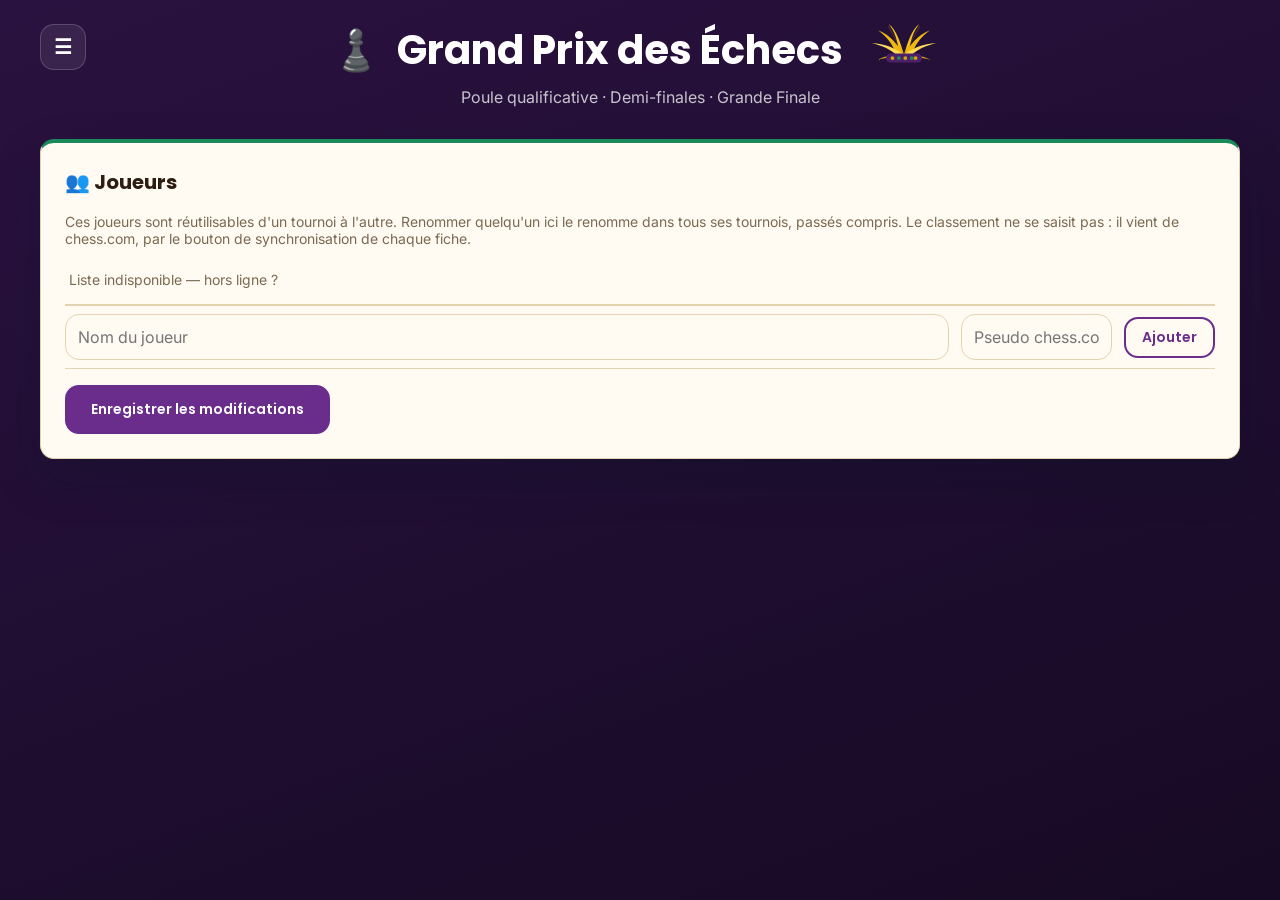
==== commit 4601aee9: "ajoute le lien vers les fiches chess.com" ====
--- a/public/joueurs.html
+++ b/public/joueurs.html
@@ -7,6 +7,10 @@
     <link rel="preconnect" href="https://fonts.googleapis.com">
     <link rel="preconnect" href="https://fonts.gstatic.com" crossorigin>
     <link href="https://fonts.googleapis.com/css2?family=Poppins:wght@500;600;700;800&family=Inter:wght@400;500;600;700&display=swap" rel="stylesheet">
+    <link rel="manifest" href="manifest.json">
+    <meta name="theme-color" content="#251038">
+    <link rel="icon" href="icones/icone-192.png" type="image/png">
+    <link rel="apple-touch-icon" href="icones/icone-192.png">
     <link rel="stylesheet" href="styles.css">
 </head>
 <body>
@@ -48,15 +52,17 @@
             </nav>
         </header>
 
-        <div class="card">
+        <div class="surface card">
             <h2 class="card-title">👥 Joueurs</h2>
             <p class="card-intro">Ces joueurs sont réutilisables d'un tournoi à l'autre.
-               Renommer quelqu'un ici le renomme dans tous ses tournois, passés compris.</p>
+               Renommer quelqu'un ici le renomme dans tous ses tournois, passés compris.
+               Le classement ne se saisit pas : il vient de chess.com, par le bouton
+               de synchronisation de chaque fiche.</p>
             <div id="joueurs-editor"></div>
 
             <div class="joueur-row joueur-row--nouveau">
                 <input type="text" id="joueur-nouveau-nom" class="joueur-nom" maxlength="64" placeholder="Nom du joueur">
-                <input type="number" id="joueur-nouveau-elo" class="joueur-elo" placeholder="Elo" min="0" step="1">
+                <input type="text" id="joueur-nouveau-pseudo" class="joueur-pseudo" maxlength="32" placeholder="Pseudo chess.com">
                 <button class="secondary" onclick="addJoueurFromForm()">Ajouter</button>
             </div>
 
--- a/public/styles.css
+++ b/public/styles.css
@@ -81,6 +81,43 @@
     --font-sport: 'Poppins', sans-serif;
 }
 
+/* ── DEUX PRIMITIVES ────────────────────────────────────────────────────────
+   Presque tout ce que l'application dessine est soit une étiquette (un mot posé
+   sur une pastille), soit une surface (un contenu dans un cadre). Les deux
+   formes sont écrites ici, une fois. Chaque emploi ne redit ensuite que ce qui
+   le distingue, en changeant --ton, --fond ou --bord : une étiquette de plus,
+   c'est une ligne.
+
+   Elles sont posées avant tout le reste pour deux raisons, apprises à la dure :
+   un composant écrit plus bas doit pouvoir les préciser, et chaque primitive
+   redonne ses propres valeurs par défaut — sans quoi une carte dans une carte
+   hériterait du fond de sa mère. */
+
+.etiquette {
+    --ton: var(--text-secondary);
+    --fond: var(--bg-secondary);
+    --bord: transparent;
+    display: inline-block;
+    padding: var(--e1) var(--e2);
+    border-radius: var(--r3);
+    font-family: var(--font-sport);
+    font-size: var(--t1);
+    font-weight: 700;
+    color: var(--ton);
+    background: var(--fond);
+    border: 1px solid var(--bord);
+}
+
+.surface {
+    --fond: var(--bg-secondary);
+    --bord: var(--border);
+    --retrait: var(--e4);
+    padding: var(--retrait);
+    border-radius: var(--r2);
+    background: var(--fond);
+    border: 1px solid var(--bord);
+}
+
 /* ══════════════════════════════════════════════════════════════════════════════
    2. FONDATIONS
    Le fond de page, le conteneur, la carte, l'écran actif.
@@ -100,10 +137,8 @@
 .screen.active { display: block; }
 
 .card {
-    background: var(--bg-light);
-    border-radius: var(--r2);
-    padding: var(--e5);
-    border: 1px solid var(--border);
+    --fond: var(--bg-light);
+    --retrait: var(--e5);
     border-top: 4px solid var(--accent);
     box-shadow: 0 20px 45px rgba(7, 18, 41, 0.25);
     margin-bottom: var(--e5);
@@ -152,7 +187,7 @@
 .form-group { margin-bottom: var(--e5); }
 label { display: block; margin-bottom: var(--e2); font-weight: 500; color: var(--text-primary); }
 
-input[type="number"], input[type="text"], select {
+input[type="number"], input[type="text"], input[type="url"], select {
     width: 100%;
     padding: var(--e3);
     border: 1px solid var(--border);
@@ -163,7 +198,7 @@
     color: var(--text-primary);
 }
 
-input[type="number"]:focus, input[type="text"]:focus, select:focus {
+input[type="number"]:focus, input[type="text"]:focus, input[type="url"]:focus, select:focus {
     outline: none;
     border-color: var(--primary);
     box-shadow: 0 0 0 3px var(--primary-light);
@@ -259,7 +294,13 @@
 /* Le nom du tournoi est le titre de la page ; le témoin d'enregistrement se
    range sous lui, assez discret pour ne pas lui disputer la place. */
 .titre-tournoi { word-break: break-word; }
-header .sync-status { margin-top: var(--e3); }
+header .sync-status {
+    --ton: rgba(255, 255, 255, 0.72);
+    --fond: rgba(255, 255, 255, 0.06);
+    --bord: rgba(255, 255, 255, 0.18);
+    margin-top: var(--e3);
+    padding: var(--e1) var(--e4);
+}
 
 /* Etat de la sauvegarde partagee */
 
@@ -381,15 +422,9 @@
 .medal-silver { background: #C0C0C0; color: #000; }
 .medal-bronze { background: #CD7F32; }
 
-.badge {
-    display: inline-block;
-    padding: var(--e2) var(--e3);
-    border-radius: var(--r2);
-    font-size: var(--t1);
-    font-weight: 600;
-}
-
-.badge-primary { background: var(--primary-light); color: var(--primary); }
+.badge { margin-left: var(--e2); }
+
+.badge-primary { --ton: var(--primary); --fond: var(--primary-light); }
 
 .silk-dot {
     display: inline-block;
@@ -401,11 +436,23 @@
     vertical-align: middle;
 }
 
-/* Le règlement, replié sous le nom du tournoi. <details> suffit : ouvrir et
-   fermer un panneau n'appelle pas de JavaScript. */
-.reglement { max-width: 1200px; margin: -8px auto var(--e5); color: rgba(255, 255, 255, 0.75); font-size: var(--t2); }
-
-.reglement > summary {
+/* Les volets repliés sous le nom du tournoi — le règlement, le compte des
+   matchs. <details> suffit : ouvrir et fermer un panneau n'appelle pas de
+   JavaScript. Fermés, ils tiennent côte à côte ; ouvert, un volet prend toute
+   la largeur et renvoie l'autre à la ligne. */
+.volets {
+    max-width: 1200px;
+    margin: -8px auto var(--e5);
+    display: flex;
+    flex-wrap: wrap;
+    gap: var(--e3);
+    color: rgba(255, 255, 255, 0.75);
+    font-size: var(--t2);
+}
+
+.volet[open] { flex: 1 0 100%; }
+
+.volet > summary {
     width: fit-content;
     padding: var(--e2) var(--e4);
     border-radius: var(--r2);
@@ -417,20 +464,38 @@
     border: 1px solid rgba(255, 255, 255, 0.14);
 }
 
-.reglement > summary:hover { background: rgba(255, 255, 255, 0.14); }
-
-.reglement-corps {
+.volet > summary:hover { background: rgba(255, 255, 255, 0.14); }
+
+.volet-corps {
+    --fond: rgba(255, 255, 255, 0.05);
+    --bord: rgba(255, 255, 255, 0.12);
+    --retrait: var(--e4) var(--e5);
     margin-top: var(--e3);
-    padding: var(--e4) var(--e5);
-    border-radius: var(--r2);
     line-height: 1.55;
-    background: rgba(255, 255, 255, 0.05);
+}
+
+.volet-corps h3 { margin-top: var(--e4); font-family: var(--font-sport); font-size: var(--t2); color: white; }
+.volet-corps h3:first-child { margin-top: 0; }
+.volet-corps p { margin-top: var(--e1); }
+
+/* La matrice du calendrier : une ligne par partant qui reçoit, une colonne par
+   adversaire. La diagonale reste vide — on ne se reçoit pas soi-même. */
+.matrice { border-collapse: collapse; font-size: var(--t1); }
+
+.matrice th, .matrice td {
+    padding: var(--e1) var(--e2);
     border: 1px solid rgba(255, 255, 255, 0.12);
-}
-
-.reglement-corps h3 { margin-top: var(--e4); font-family: var(--font-sport); font-size: var(--t2); color: white; }
-.reglement-corps h3:first-child { margin-top: 0; }
-.reglement-corps p { margin-top: var(--e1); }
+    text-align: center;
+}
+
+/* Le retrait que .table-scroll ménage pour ce qui suit : dans un volet, la
+   matrice est seule et il ne resterait qu'un blanc au bas du panneau. */
+.volet-corps .table-scroll { margin-bottom: 0; }
+
+.matrice th { color: white; font-weight: 600; white-space: nowrap; }
+.matrice tbody th { text-align: left; }
+.matrice-joue { background: rgba(255, 255, 255, 0.18); color: white; }
+.matrice-repos { background: rgba(0, 0, 0, 0.22); }
 
 /* Messages de la page (à la place des alert du navigateur) */
 
@@ -481,18 +546,7 @@
 
 /* Partant dont la fiche de joueur a été supprimée */
 
-.tag-absent {
-    display: inline-block;
-    margin-left: var(--e2);
-    padding: var(--e1) var(--e2);
-    border-radius: var(--r3);
-    font-size: var(--t1);
-    font-weight: 700;
-    color: var(--text-secondary);
-    background: var(--bg-secondary);
-    border: 1px dashed var(--border);
-    cursor: help;
-}
+.tag-absent { margin-left: var(--e2); --bord: var(--border); border-style: dashed; cursor: help; }
 
 /* Confirmations dans la page (à la place de confirm et prompt) */
 
@@ -537,23 +591,14 @@
 /* Une mention secondaire posée dans une phrase : « (optionnel) », « vs ». */
 .texte-attenue { color: var(--text-secondary); font-weight: 400; }
 
-/* Manches jouées par un partant alors que la journée est passée. */
-.tag-retard { color: var(--danger); font-weight: 700; font-size: var(--t1); }
+/* Manches qu'un partant doit encore jouer d'ici la fin du tournoi. */
+.tag-restant { color: var(--danger); font-weight: 700; font-size: var(--t1); }
 
 /* ══════════════════════════════════════════════════════════════════════════════
    6. ACCUEIL — LA POULE
    Classement, journées, duels, graphe de progression.
    ══════════════════════════════════════════════════════════════════════════════ */
 
-/* Journée de référence du classement, en rappel discret du titre */
-
-.standings-round {
-    font-family: 'Inter', sans-serif;
-    font-weight: 500;
-    font-size: var(--t2);
-    color: var(--text-secondary);
-}
-
 /* Sur téléphone, « Manches » (le nombre de rencontres jouées) est la colonne
    la moins utile : on la masque plutôt que d'imposer un défilement latéral.
    Elle réapparaît dès qu'il y a la place. */
@@ -563,18 +608,19 @@
     .standings-table th, .standings-table td { padding: var(--e2) var(--e2); font-size: var(--t2); }
 }
 
+/* Le terrain se lit à la pièce : pion blanc chez soi, pion noir en visite.
+   Le glyphe porte lui-même la distinction — l'un est creux, l'autre plein — donc
+   les deux prennent l'encre du nom qu'ils suivent ; seul le fanion du terrain
+   neutre se colore. La pile de polices est celle qui porte les pièces d'échecs,
+   et le sélecteur U+FE0E dans le balisage écarte la version émoji. */
 .venue {
-    display: block;
-    margin-top: var(--e1);
-    /* exactement la moitié du nom, quelle que soit la taille de celui-ci */
-    font-size: 0.5em;
-    font-weight: 700;
-    font-family: var(--font-sport);
-    letter-spacing: 0.02em;
-}
-
-.venue-home { color: var(--success); }
-.venue-away { color: var(--text-secondary); }
+    display: inline-block;
+    margin-left: var(--e1);
+    font-size: 1.1em;
+    line-height: 1;
+    font-family: 'Segoe UI Symbol', 'Apple Symbols', 'Noto Sans Symbols 2', 'DejaVu Sans', serif;
+}
+
 .venue-neutral { color: var(--warning); }
 .standings-table { width: 100%; border-collapse: collapse; margin-top: var(--e5); }
 
@@ -594,25 +640,49 @@
 .standings-table tbody tr:nth-child(even) { background: var(--bg-secondary); }
 .standings-table tbody tr:hover { background: var(--primary-light); }
 
+/* Une carte de duel ne montre d'abord que l'affiche : les deux partants et leur
+   sort. Cadence, type et résultat attendent qu'on l'ouvre, et s'ouvrent dans le
+   cadre de la carte. <details> suffit, comme pour les volets du haut. */
+.carte-duel { --retrait: var(--e5); }
+
+.carte-duel > summary {
+    display: flex;
+    align-items: center;
+    gap: var(--e3);
+    cursor: pointer;
+    list-style: none;
+}
+
+.carte-duel > summary::-webkit-details-marker { display: none; }
+.carte-duel > summary > .match-card { flex: 1; min-width: 0; }
+.carte-duel-corps { margin-top: var(--e4); }
+
+.carte-duel-chevron {
+    flex: none;
+    color: var(--text-secondary);
+    transition: transform 0.15s ease;
+}
+
+.carte-duel[open] .carte-duel-chevron { transform: rotate(180deg); }
+
+/* Les demi-finales tiennent dans un tableau à trois colonnes : un cran en dessous. */
+.carte-duel--compact { --retrait: var(--e3); }
+.carte-duel--compact .match-card { grid-template-columns: 1fr 50px 1fr; gap: var(--e2); }
+.carte-duel--compact .player-result { padding: var(--e2); font-size: var(--t3); }
+
+/* L'affiche : les deux adversaires de part et d'autre du « vs ». */
 .match-card {
-    background: var(--bg-secondary);
-    border: 1px solid var(--border);
-    border-radius: var(--r2);
-    padding: var(--e5);
-    margin-bottom: var(--e4);
     display: grid;
     grid-template-columns: 1fr 100px 1fr;
     gap: var(--e4);
     align-items: center;
 }
 
-.match-card--compact { grid-template-columns: 1fr 50px 1fr; gap: var(--e2); padding: var(--e3); }
-
 /* En dessous de 700px les deux adversaires s'empilent : en 3 colonnes
    les noms se coupent en morceaux illisibles. */
 
 @media (max-width: 700px) {
-    .match-card, .match-card--compact { grid-template-columns: 1fr; gap: var(--e3); }
+    .match-card, .carte-duel--compact .match-card { grid-template-columns: 1fr; gap: var(--e3); }
     .vs-indicator { justify-self: center; width: auto; padding: var(--e1) var(--e4); }
 }
 
@@ -628,12 +698,9 @@
     line-height: 1.25;
 }
 
-/* Les demi-finales tiennent dans un tableau à trois colonnes : un cran en dessous. */
-.match-card--compact .player-result { padding: var(--e2); font-size: var(--t3); }
 .player-result.winner { background: var(--accent-light); border-color: var(--accent); font-weight: 600; }
 .player-result.loser { background: var(--danger-light); border-color: #E39B9B; color: var(--text-secondary); }
 .player-result.draw { background: #FBF1DA; border-color: var(--gold); font-weight: 600; }
-.result-icon { margin-right: var(--e1); }
 
 .vs-indicator {
     text-align: center;
@@ -672,15 +739,6 @@
     font-weight: 600;
     color: var(--text-secondary);
     margin-bottom: var(--e5);
-}
-
-.result-hint {
-    margin-top: var(--e2);
-    font-size: var(--t1);
-    color: var(--text-secondary);
-    display: flex;
-    align-items: center;
-    gap: var(--e2);
 }
 
 /* Feuilletage des journées : le numéro au centre, une flèche de chaque côté. */
@@ -742,37 +800,14 @@
 /* Le dénominateur d'une progression — « / 6 », « / 30 » — s'efface derrière
    la valeur qui bouge. */
 .sur-total { flex: none; color: var(--text-secondary); font-weight: 500; }
-.journee-titre .badge { margin-left: var(--e1); }
-
-/* Deux mentions que seul le grand écran peut se permettre. Sur un téléphone,
-   « Domicile / Extérieur » se répète sous chaque nom des trente duels et pousse
-   le reste hors de vue ; le badge de manche vole la place au numéro de journée.
-   Les demies et la finale gardent la mention en toutes tailles : elle n'y paraît
-   que deux fois. Un seul balisage, servi partout — c'est la largeur qui décide. */
-#matches-container .venue, .journee-titre .badge { display: none; }
+
+/* Le badge de manche vole la place au numéro de journée sur un téléphone :
+   seul le grand écran peut se le permettre. */
+.journee-titre .badge { display: none; margin-left: var(--e1); }
 
 @media (min-width: 701px) {
-    #matches-container .venue { display: block; }
     .journee-titre .badge { display: inline-block; }
 }
-
-.summary-grid {
-    display: grid;
-    grid-template-columns: repeat(auto-fit, minmax(180px, 1fr));
-    gap: var(--e4);
-    margin-bottom: var(--e5);
-}
-
-.summary-card {
-    background: var(--bg-secondary);
-    border: 1px solid var(--border);
-    border-radius: var(--r2);
-    padding: var(--e5);
-    text-align: center;
-}
-
-.summary-card-value { font-size: var(--t5); font-weight: 700; color: var(--primary); margin-bottom: var(--e2); }
-.summary-card-label { font-size: var(--t2); color: var(--text-secondary); font-weight: 600; }
 
 /* Réglages d'une partie : cadence et variante */
 .partie-reglages { display: flex; gap: var(--e3); margin-bottom: var(--e3); }
@@ -786,13 +821,47 @@
     font-weight: 700;
 }
 
-.partie-reglage select { width: 100%; padding: var(--e2) var(--e3); font-size: var(--t2); }
+.partie-reglage select, .partie-reglage input { width: 100%; padding: var(--e2) var(--e3); font-size: var(--t2); }
+
+/* Le lien de la partie en ligne, sous le résultat : le champ prend la largeur,
+   le bouton d'ouverture se range à sa droite, aligné sur lui. */
+.partie-lien { display: flex; gap: var(--e3); align-items: flex-end; margin-top: var(--e3); }
+
+/* Le bouton d'ouverture se range à droite du champ, à la même hauteur que lui :
+   même retrait, même corps, même cadre — c'est une action, pas un mot souligné
+   au milieu d'un formulaire. */
+.partie-lien-ouvrir {
+    flex: none;
+    padding: var(--e2) var(--e3);
+    border: 1px solid var(--border);
+    border-radius: var(--r2);
+    background: var(--bg-light);
+    font-size: var(--t2);
+    font-weight: 600;
+    color: var(--primary);
+    text-decoration: none;
+    white-space: nowrap;
+}
+
+.partie-lien-ouvrir:hover { background: var(--primary-light); border-color: var(--primary); }
+
+/* Ce que chess.com dit de la partie : une mention, pas une information de plus
+   à lire — le résultat qui compte est celui du menu au-dessus. */
+.partie-analyse { margin-top: var(--e2); font-size: var(--t1); color: var(--text-secondary); }
+
+/* Sur un téléphone, la carte du duel s'empile déjà : le bouton passe sous le
+   champ et y prend toute la largeur. Coincé à droite d'une adresse longue, il
+   ne laissait au champ que quelques caractères et ne se visait pas au pouce. */
+@media (max-width: 700px) {
+    .partie-lien { flex-direction: column; align-items: stretch; gap: var(--e2); }
+    .partie-lien-ouvrir { text-align: center; }
+}
 
 /* Largeur des colonnes du classement : le nom prend ce qui reste. */
 .standings-table th:first-child { width: 40px; }
 .standings-table th:nth-child(3) { width: 60px; }
 .standings-table th:nth-child(4) { width: 90px; }
-.graphe-cadre { background: var(--bg-secondary); border-radius: var(--r2); padding: var(--e4); }
+.graphe-cadre { --bord: transparent; }
 
 /* Cellules chiffrées du classement. */
 .cell-points { text-align: center; font-weight: 600; font-size: var(--t3); }
@@ -815,16 +884,13 @@
 /* La pastille reçoit la couleur du partant, la seule chose qui reste calculée. */
 .graphe-pastille { display: inline-block; width: 10px; height: 10px; border-radius: 50%; }
 
-/* Le cadre d'un duel de poule : les deux adversaires, les réglages, le résultat. */
-
-.carte-partie {
-    background: var(--bg-secondary);
-    border-radius: var(--r1);
-    padding: var(--e4);
-    margin-bottom: var(--e4);
-}
-
-.match-card--serre { margin: 0 0 var(--e3); }
+/* Casaque du second tour de palette : creuse comme le trait de sa ligne est
+   pointillé. La couleur seule ne suffit plus au-delà de huit partants. */
+.graphe-pastille--creuse { background: none; border: 3px solid; }
+
+/* Un duel de poule : la carte encadre déjà l'affiche, l'enveloppe ne fait
+   qu'espacer — comme .demie-manche et .finale-manche dans les phases finales. */
+.carte-partie { margin-bottom: var(--e5); }
 
 /* ══════════════════════════════════════════════════════════════════════════════
    7. ACCUEIL — LES FINALES
@@ -853,12 +919,7 @@
     margin-bottom: var(--e5);
 }
 
-.bracket-match {
-    background: var(--bg-light);
-    border: 2px solid var(--primary);
-    border-radius: var(--r2);
-    padding: var(--e4);
-}
+.bracket-match { --fond: var(--bg-light); --bord: var(--primary); border-width: 2px; }
 
 .bracket-player {
     padding: var(--e3);
@@ -889,7 +950,6 @@
 .demie,
 .demie-affiche { font-weight: 600; margin-bottom: var(--e3); }
 .demie-manche-titre { margin-bottom: var(--e2); font-size: var(--t1); color: var(--text-secondary); }
-.demie-manche .match-card { margin-bottom: var(--e2); }
 .demie-manche .result-select { padding: var(--e2); font-size: var(--t2); }
 .demie-score { margin-top: var(--e4); padding-top: var(--e4); border-top: 1px solid var(--border); font-weight: 600; }
 
@@ -918,7 +978,6 @@
     font-weight: 700;
 }
 
-.finale-manche .match-card { margin-bottom: var(--e3); }
 .verdict-champion { font-weight: 700; color: var(--success); }
 .verdict-detail { font-size: var(--t1); }
 .verdict-egalite { font-weight: 600; color: var(--warning); }
@@ -987,25 +1046,12 @@
 
 .tournament-row.is-current { box-shadow: inset 0 0 0 2px var(--accent); }
 
-/* Les boutons de texte d'une ligne. Le `:not()` écarte les boutons pictos, qui
-   ont leur propre taille : sans lui, laquelle des deux règles l'emporte dépend
-   de leur ordre dans le fichier — un piège pour qui range. */
-.tournament-row button:not(.bouton-picto) { padding: var(--e2) var(--e4); font-size: var(--t2); }
 .tournament-row-actions { display: flex; gap: var(--e2); flex-wrap: wrap; }
 .tournament-row button[disabled] { opacity: 0.45; cursor: default; }
 .tournament-row-name { font-weight: 600; font-family: var(--font-sport); }
 .tournament-row-meta { font-size: var(--t2); color: var(--text-secondary); margin-top: var(--e1); }
 
-.tournament-badge {
-    display: inline-block;
-    margin-left: var(--e2);
-    padding: var(--e1) var(--e2);
-    border-radius: var(--r3);
-    font-size: var(--t1);
-    font-weight: 700;
-    background: var(--accent-light);
-    color: var(--success);
-}
+.tournament-badge { margin-left: var(--e2); --ton: var(--success); --fond: var(--accent-light); }
 
 .tournaments-empty { color: var(--text-secondary); font-size: var(--t2); padding: var(--e2) var(--e1); }
 
@@ -1014,19 +1060,9 @@
 .tournoi-edition .tournoi-nom { width: 100%; margin-bottom: var(--e1); font-weight: 600; }
 .tournoi-adresse { font-family: ui-monospace, SFMono-Regular, Menlo, monospace; }
 
-.tournoi-ecart {
-    margin-left: var(--e2);
-    padding: var(--e1) var(--e3);
-    border-radius: var(--r3);
-    font-size: var(--t1);
-    font-weight: 700;
-    color: var(--warning);
-    background: var(--bg-primary, #FFFDF7);
-    border: 1px dashed var(--warning);
-    cursor: pointer;
-}
-
-.tournoi-ecart:hover { color: var(--bg-primary, #FFFDF7); background: var(--warning); border-style: solid; }
+.tournoi-ecart { margin-left: var(--e2); --ton: var(--warning); --fond: var(--bg-light); --bord: var(--warning); border-style: dashed; cursor: pointer; }
+
+.tournoi-ecart:hover { --ton: var(--bg-light); --fond: var(--warning); border-style: solid; }
 .actions-liste { margin: var(--e5) 0 var(--e5); }
 
 /* ══════════════════════════════════════════════════════════════════════════════
@@ -1049,13 +1085,16 @@
 .joueur-row:last-of-type { border-bottom: none; }
 .joueur-row--nouveau { border-top: 2px solid var(--border); margin-top: var(--e2); }
 .joueur-row .joueur-nom { flex: 1 1 auto; min-width: 0; }
-.joueur-row .joueur-elo { flex: 0 0 110px; }
+.joueur-row .joueur-pseudo { flex: 0 1 190px; min-width: 0; }
+/* Le classement se lit, il ne se tape pas : il vient de chess.com. */
+.joueur-row .joueur-elo { flex: 0 0 60px; text-align: right; color: var(--text-secondary); font-weight: 600; }
+.joueur-sync { color: var(--primary); }
 .joueur-row button:not(.bouton-picto) { padding: var(--e2) var(--e4); font-size: var(--t2); }
 
 @media (max-width: 600px) {
     .joueur-row { flex-wrap: wrap; }
     .joueur-row .joueur-nom { flex: 1 1 100%; }
-    .joueur-row .joueur-elo { flex: 1 1 auto; }
+    .joueur-row .joueur-pseudo { flex: 1 1 auto; }
 }
 
 /* ══════════════════════════════════════════════════════════════════════════════
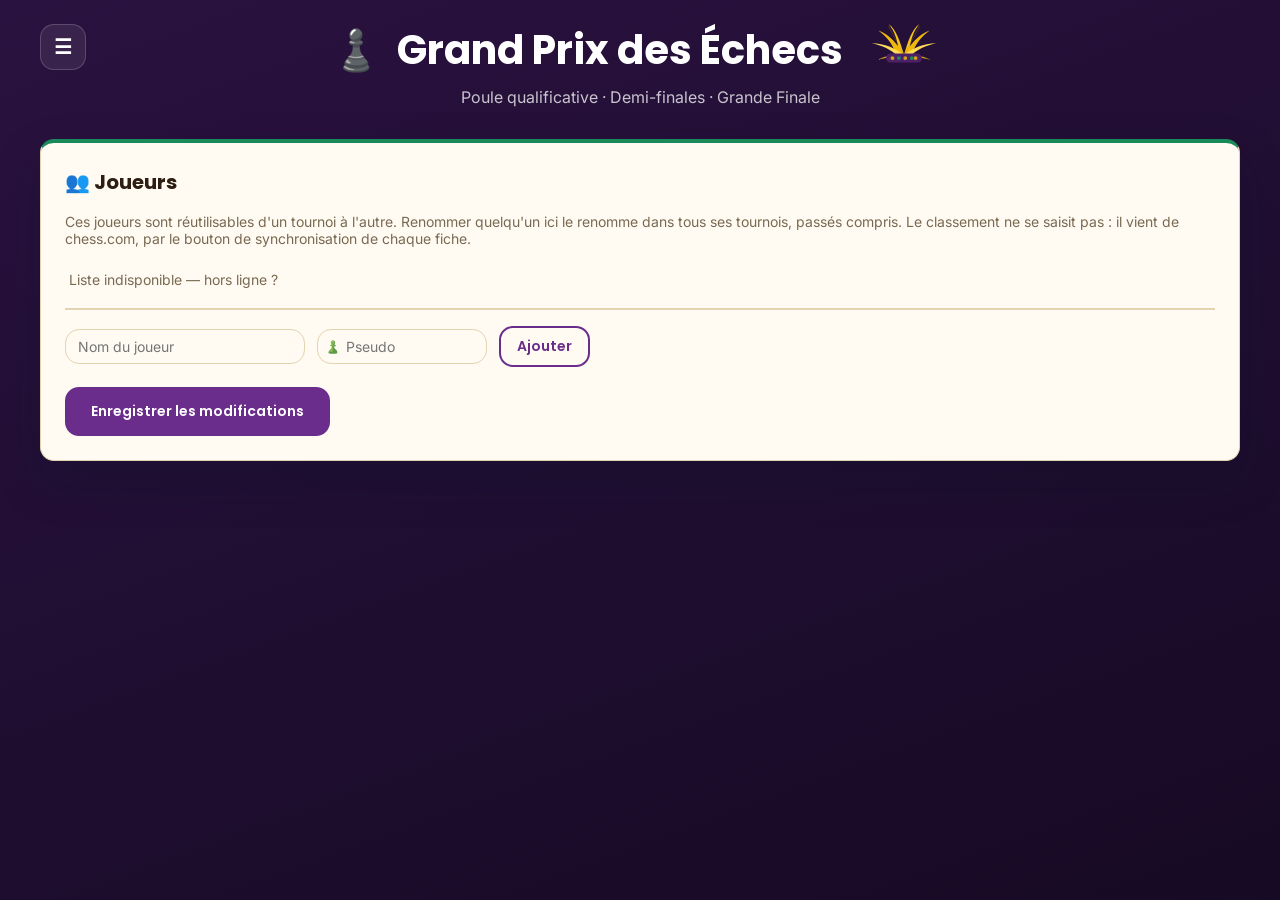
==== commit b8346f61: "améliore graphiquement" ====
--- a/public/joueurs.html
+++ b/public/joueurs.html
@@ -62,7 +62,7 @@
 
             <div class="joueur-row joueur-row--nouveau">
                 <input type="text" id="joueur-nouveau-nom" class="joueur-nom" maxlength="64" placeholder="Nom du joueur">
-                <input type="text" id="joueur-nouveau-pseudo" class="joueur-pseudo" maxlength="32" placeholder="Pseudo chess.com">
+                <input type="text" id="joueur-nouveau-pseudo" class="joueur-pseudo" maxlength="32" placeholder="Pseudo">
                 <button class="secondary" onclick="addJoueurFromForm()">Ajouter</button>
             </div>
 
--- a/public/styles.css
+++ b/public/styles.css
@@ -1072,29 +1072,82 @@
 .players-actions { margin-top: var(--e4); }
 .players-actions button { width: auto; min-width: 220px; flex: none; }
 
-/* Liste des joueurs réutilisables */
+/* Liste des joueurs réutilisables
+   ─────────────────────────────────
+   Une fiche est une ligne de liste, pas un formulaire : des champs discrets,
+   des actions grises, et tout tient sur une ligne — deux sur un téléphone.
+   La grille aligne les colonnes d'une fiche à l'autre. */
 
 .joueur-row {
-    display: flex;
+    display: grid;
+    grid-template-columns: minmax(0, 240px) 170px 4ch 32px 32px;
+    /* Une colonne « auto » — le bouton de la ligne d'ajout, plus bas — se
+       partagerait sinon toute la place qui reste. */
+    justify-content: start;
     gap: var(--e3);
     align-items: center;
-    padding: var(--e2) 0;
-    border-bottom: 1px solid var(--border);
-}
-
-.joueur-row:last-of-type { border-bottom: none; }
-.joueur-row--nouveau { border-top: 2px solid var(--border); margin-top: var(--e2); }
-.joueur-row .joueur-nom { flex: 1 1 auto; min-width: 0; }
-.joueur-row .joueur-pseudo { flex: 0 1 190px; min-width: 0; }
+    padding: var(--e1) 0;
+}
+
+.joueur-row + .joueur-row { border-top: 1px solid var(--border); }
+
+/* Les champs se font oublier : ils gardent le cadre et le halo des autres
+   champs de l'application, en plus menu — c'est une liste qu'on parcourt bien
+   plus souvent qu'on ne l'édite. */
+.joueur-row input { padding: var(--e2) var(--e3); font-size: var(--t2); }
+
+/* Le pseudo porte la marque du site d'où il vient, posée dans le retrait du
+   champ — le motif habituel d'un champ à icône. Le fichier est servi par
+   l'application : rien n'est chargé chez chess.com au passage.
+   Le sélecteur nomme la balise, comme input.journee-numero plus haut : sans
+   elle, la règle des <input> l'emporterait et remettrait le fond à plat. */
+input.joueur-pseudo {
+    padding-left: calc(var(--e2) + 20px);
+    padding-right: var(--e2);
+    background-image: url("icones/chess-com.svg");
+    background-repeat: no-repeat;
+    background-position: left var(--e2) center;
+    background-size: 14px;
+}
+
 /* Le classement se lit, il ne se tape pas : il vient de chess.com. */
-.joueur-row .joueur-elo { flex: 0 0 60px; text-align: right; color: var(--text-secondary); font-weight: 600; }
-.joueur-sync { color: var(--primary); }
+.joueur-elo { text-align: right; color: var(--text-secondary); font-weight: 600; font-size: var(--t2); }
+
+/* Deux actions, pas deux alertes : le picto seul, gris, qui ne prend ses
+   couleurs qu'au survol. La corbeille ne hurle plus sur chaque ligne. */
+.joueur-row .bouton-picto {
+    width: 32px;
+    height: 32px;
+    background: none;
+    border-color: transparent;
+    color: var(--text-secondary);
+}
+
+.joueur-row .bouton-picto svg { width: 17px; height: 17px; }
+.joueur-row .bouton-picto:hover { background: var(--primary-light); color: var(--primary); }
+.joueur-row .bouton-picto.danger:hover { background: var(--danger-light); color: var(--danger); }
+
+/* La ligne d'ajout se distingue de la liste : un nom, un pseudo, un bouton. */
+.joueur-row--nouveau {
+    grid-template-columns: minmax(0, 240px) 170px auto;
+    border-top: 2px solid var(--border);
+    margin-top: var(--e3);
+    padding-top: var(--e4);
+}
+
 .joueur-row button:not(.bouton-picto) { padding: var(--e2) var(--e4); font-size: var(--t2); }
 
+/* Sur un téléphone, cinq colonnes ne tiennent pas : le nom prend la première
+   ligne, tout le reste se range sur la seconde. */
 @media (max-width: 600px) {
-    .joueur-row { flex-wrap: wrap; }
-    .joueur-row .joueur-nom { flex: 1 1 100%; }
-    .joueur-row .joueur-pseudo { flex: 1 1 auto; }
+    .joueur-row {
+        grid-template-columns: minmax(0, 1fr) 4ch 32px 32px;
+        gap: var(--e2);
+        padding: var(--e2) 0;
+    }
+
+    .joueur-row .joueur-nom { grid-column: 1 / -1; }
+    .joueur-row--nouveau { grid-template-columns: minmax(0, 1fr) auto; }
 }
 
 /* ══════════════════════════════════════════════════════════════════════════════
